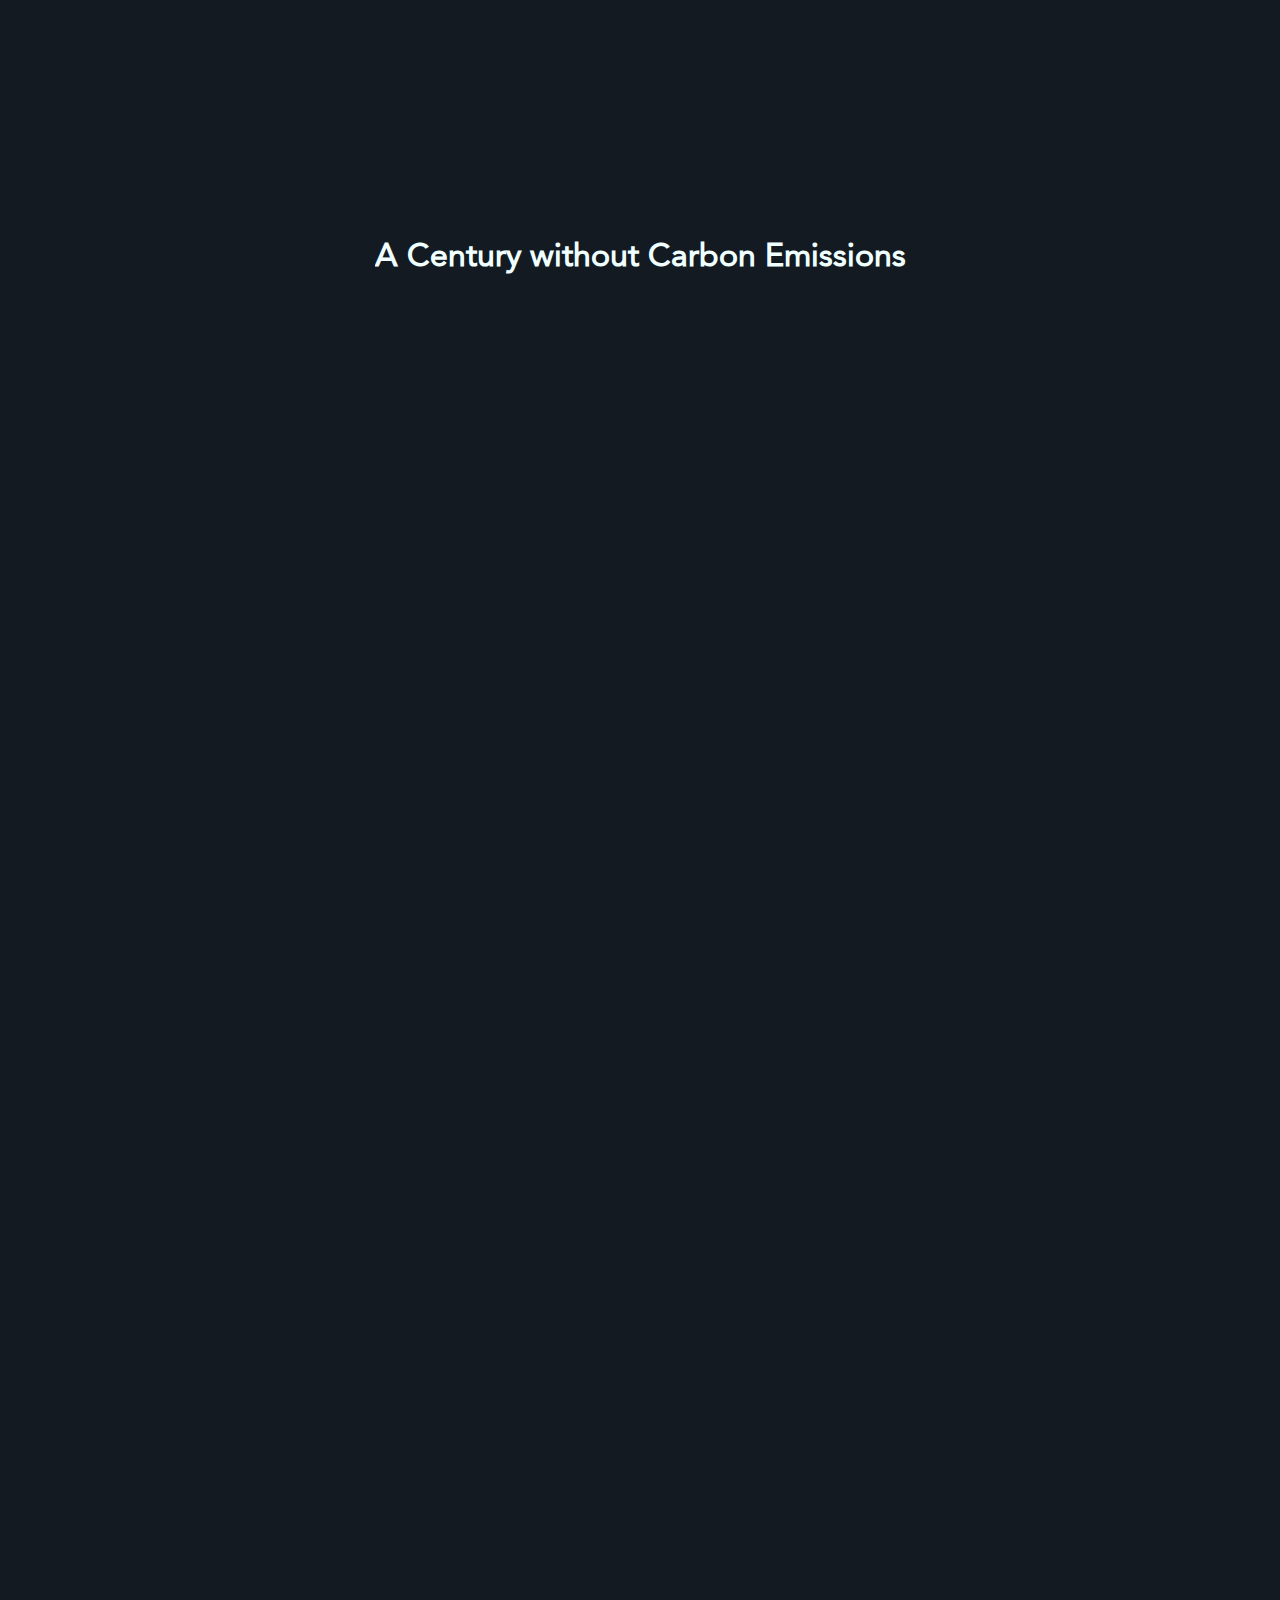
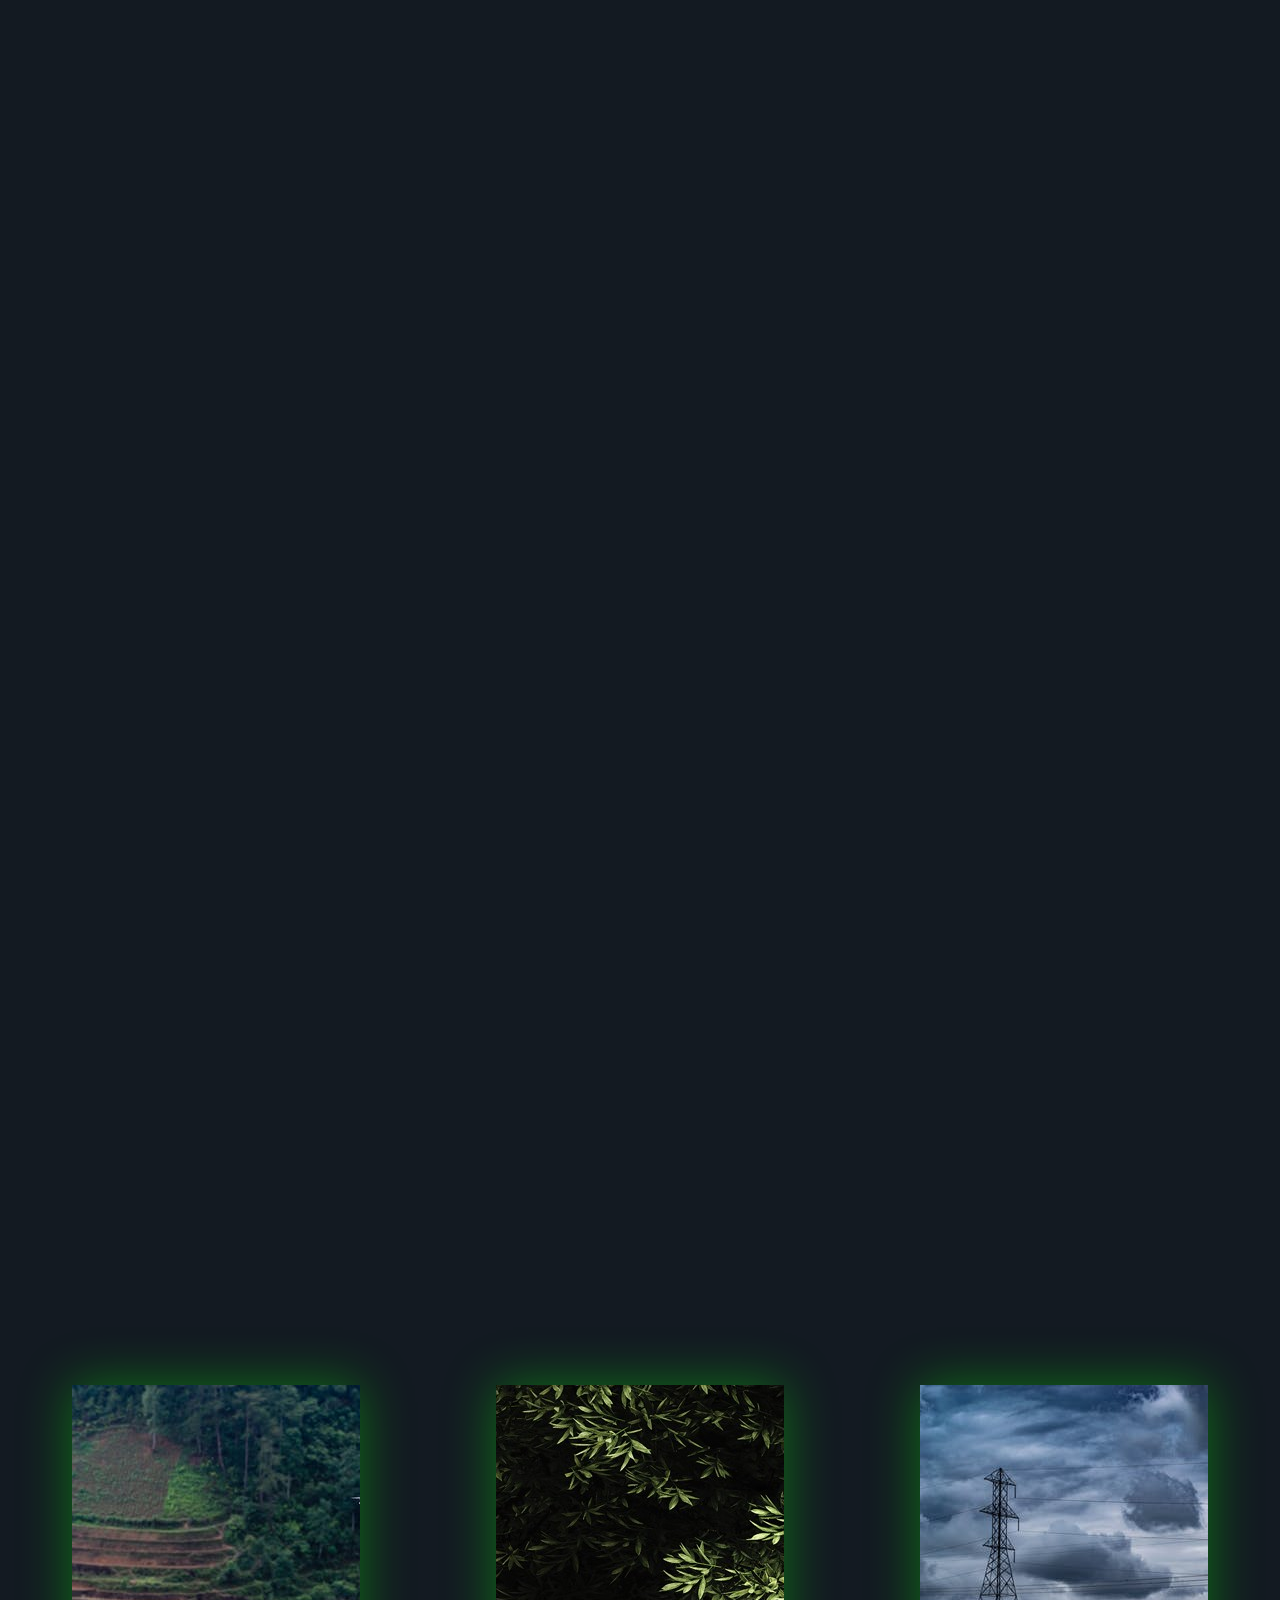
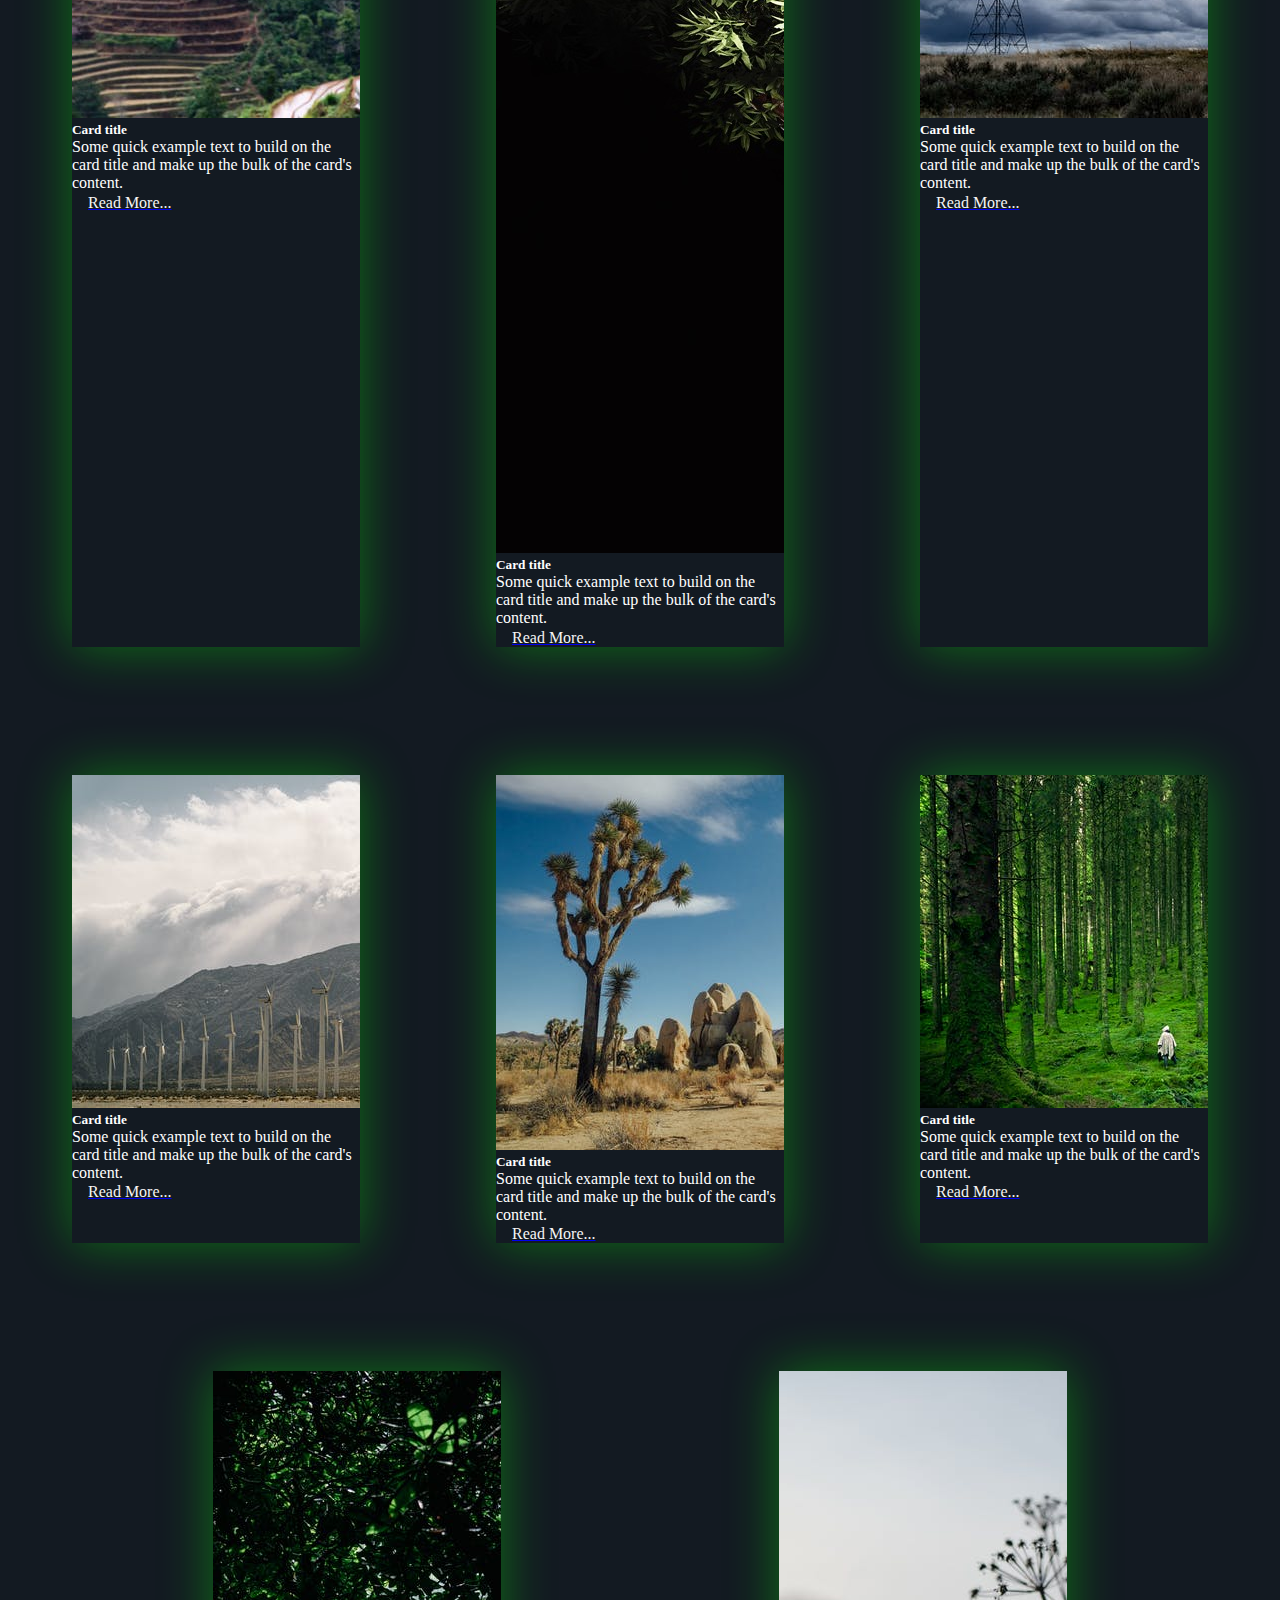
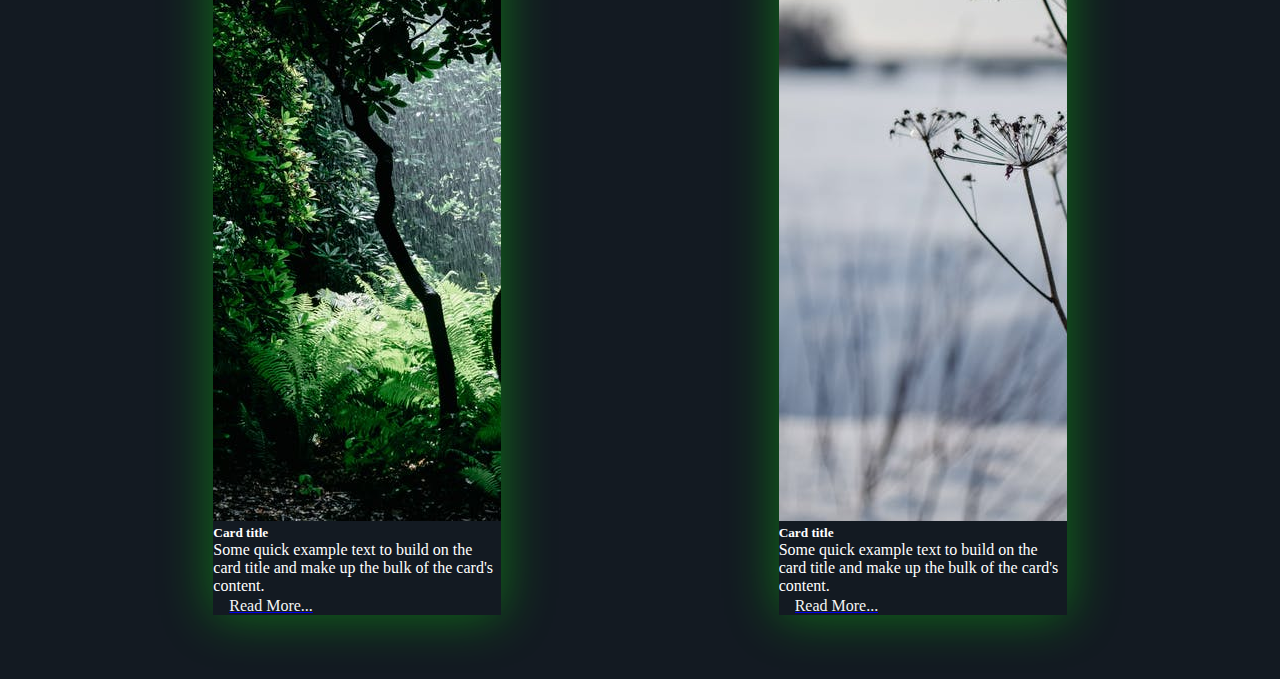
==== index.html @ 2cca7ab2 "page debugging 1" ====
<!DOCTYPE html>
<html lang="en">

    <head>
        <meta charset="UTF-8" />
        <meta http-equiv="X-UA-Compatible" content="IE=edge" />
        <meta name="viewport" content="width=device-width, initial-scale=1.0" />

        <!-- Favicon -->
        <link rel="shortcut icon" href="/assets/favicon.ico" type="image/x-icon">

        <!-- Bootstrap CDN -->
        <link href="https://cdn.jsdelivr.net/npm/bootstrap@5.1.1/dist/css/bootstrap.min.css" rel="stylesheet"
            integrity="sha384-F3w7mX95PdgyTmZZMECAngseQB83DfGTowi0iMjiWaeVhAn4FJkqJByhZMI3AhiU"
            crossorigin="anonymous" />
        <script src="https://cdn.jsdelivr.net/npm/bootstrap@5.1.1/dist/js/bootstrap.bundle.min.js"
            integrity="sha384-/bQdsTh/da6pkI1MST/rWKFNjaCP5gBSY4sEBT38Q/9RBh9AH40zEOg7Hlq2THRZ"
            crossorigin="anonymous"></script>
        <link rel="stylesheet" href="/static/css/index.css" />
        <link rel="stylesheet" href="/static/css/cards.css" />
        <link rel="stylesheet" href="/static/css/buttonAnimations.css" />
        <link rel="stylesheet" href="/static/css/fadeIns.css" />
        <title>Avenir - Webisite</title>
    </head>

    <body>
        <div class="banner">
            <video autoplay muted loop src="/assets/home.mp4"></video>
            <!-- The header content -->
                <h1 class="banner-heading display-2">A Century without Carbon Emissions</h1>
        </div>
        <div id="base-container" class="container-fluid p-0">
            <div class="row justify-content-center align-items-center">
                <div class="col mx-3 my-3">
                    <div class="fade-in-left slide-in fade-img">
                        <audio>
                            <source src="/assets/audio/fade-audio1.mp3">
                        </audio>
                        <img id="fade-img-top-1" class="img-fluid top-img"
                            src="https://thehill.com/sites/default/files/ca_carbonemissions_040320istock.jpg"
                            alt="Carbon Emissions" />
                        <img id="fade-img-bottom-1" class="img-fluid bottom-img" src="/assets/grey-green2.jpg"
                            alt="Carbon Emissions" />
                    </div>
                </div>
                <div class="col mx-3 my-3 fade-in-right slide-in">
                    <p>
                        It's been a 100 years since Humans stopped using carbon based sources of Energy and the Earth
                        has flourished ever since. The modernization due to the previously non-conventional resources of
                        energy has restored the planets to it's fullest, and evolved us to a level 3 civilization
                    </p>
                </div>

                <div class="w-100"></div>

                <div class="col mx-3 my-3 fade-in-left slide-in">
                    <p>
                        Lorem ipsum, dolor sit amet consectetur adipisicing elit. Fuga et saepe suscipit vero hic
                        dolorum iusto, voluptatibus minus quidem quae natus adipisci accusantium debitis dignissimos!
                        Commodi necessitatibus quibusdam obcaecati hic!
                    </p>
                </div>
                <div class="col mx-3 my-3 fade-in-right slide-in">
                    <audio>
                        <source src="/assets/audio/fade-top-audio1.mp3">
                    </audio>
                    <img src="/assets/grey-green2.jpg" alt="" class="img-fluid img-thumbnail" />
                </div>

                <div class="w-100"></div>

                <div class="col mx-3 my-3 fade-in-left slide-in">
                    <img src="/assets/grey-green2.jpg" alt="" class="img-fluid img-thumbnail" />
                </div>
                <div class="col mx-3 my-3 fade-in-right slide-in">
                    <p>
                        Lorem ipsum dolor sit amet consectetur adipisicing elit. Ratione rem accusantium dignissimos
                        excepturi, expedita laboriosam, doloremque, culpa voluptas dolor consectetur deleniti facilis
                        enim voluptates sequi nulla nisi! Dolorum, consequatur quod.
                    </p>
                </div>
            </div>
            <div class="bg-transparent" style="height: 40vh;"></div>
            <div class="fcontainer">
                <div class="card item" style="width: 18rem">
                    <img class="card-img-top" src="/assets/card1.jpeg" alt="Card image cap" />
                    <div class="card-body">
                        <h5 class="card-title">Card title</h5>
                        <p class="card-text">
                            Some quick example text to build on the card title and make up the
                            bulk of the card's content.
                        </p>
                        <a href="#" class="btn button"><span>Read More...</span></a>
                    </div>
                </div>
                <div class="card item" style="width: 18rem">
                    <img class="card-img-top" src="/assets/card2.jpeg" alt="Card image cap" />
                    <div class="card-body">
                        <h5 class="card-title">Card title</h5>
                        <p class="card-text">
                            Some quick example text to build on the card title and make up the
                            bulk of the card's content.
                        </p>
                        <a href="#" class="btn button"><span>Read More...</span></a>
                    </div>
                </div>
                <div class="card item" style="width: 18rem">
                    <img class="card-img-top" src="/assets/card3.jpeg" alt="Card image cap" />
                    <div class="card-body">
                        <h5 class="card-title">Card title</h5>
                        <p class="card-text">
                            Some quick example text to build on the card title and make up the
                            bulk of the card's content.
                        </p>
                        <a href="#" class="btn button"><span>Read More...</span></a>
                    </div>
                </div>
                <div class="card item" style="width: 18rem">
                    <img class="card-img-top" src="/assets/card4.jpeg" alt="Card image cap" />
                    <div class="card-body">
                        <h5 class="card-title">Card title</h5>
                        <p class="card-text">
                            Some quick example text to build on the card title and make up the
                            bulk of the card's content.
                        </p>
                        <a href="#" class="btn button"><span>Read More...</span></a>
                    </div>
                </div>
                <div class="card item" style="width: 18rem">
                    <img class="card-img-top" src="/assets/card5.jpeg" alt="Card image cap" />
                    <div class="card-body">
                        <h5 class="card-title">Card title</h5>
                        <p class="card-text">
                            Some quick example text to build on the card title and make up the
                            bulk of the card's content.
                        </p>
                        <a href="#" class="btn button"><span>Read More...</span></a>
                    </div>
                </div>
                <div class="card item" style="width: 18rem">
                    <img class="card-img-top" src="/assets/card6.jpg" alt="Card image cap" />
                    <div class="card-body">
                        <h5 class="card-title">Card title</h5>
                        <p class="card-text">
                            Some quick example text to build on the card title and make up the
                            bulk of the card's content.
                        </p>
                        <a href="#" class="btn button"><span>Read More...</span></a>
                    </div>
                </div>
            </div>
            <div class="fcontainer">
                <div class="card item" style="width: 18rem">
                    <img class="card-img-top" src="/assets/card7.jpeg" alt="Card image cap" />
                    <div class="card-body">
                        <h5 class="card-title">Card title</h5>
                        <p class="card-text">
                            Some quick example text to build on the card title and make up the
                            bulk of the card's content.
                        </p>
                        <a href="#" class="btn button"><span>Read More...</span></a>
                    </div>
                </div>
                <div class="card item" style="width: 18rem">
                    <img class="card-img-top" src="/assets/card8.jpeg" alt="Card image cap" />
                    <div class="card-body">
                        <h5 class="card-title">Card title</h5>
                        <p class="card-text">
                            Some quick example text to build on the card title and make up the
                            bulk of the card's content.
                        </p>
                        <a href="#" class="btn button"><span>Read More...</span></a>
                    </div>
                </div>
            </div>
        </div>

        <!-- JQuery CDN -->
        <!-- <script
        src="https://code.jquery.com/jquery-3.6.0.js"
        integrity="sha256-H+K7U5CnXl1h5ywQfKtSj8PCmoN9aaq30gDh27Xc0jk="
        crossorigin="anonymous"></script> -->

        <!-- Custom JS Scripts for this page -->
        <script src="/static/js/fadeIns.js"></script>
    </body>

</html>
---- static/css/index.css ----
:root {
	--animation-width: 80%;
	--animation-height: 10%;
	--animation-border-color: white;
}

* {
	margin: 0;
	padding: 0;
	box-sizing: border-box;
	/* background-color:#D8D8D8 ; */
	background-color: #131a22;
	overflow-x: hidden;
}

@font-face {
	font-family: "Avenir";
	src: url(../../assets/fonts/AvenirLTStd-Roman.otf)
			format("opentype"),
		url(../../assets/fonts/AvenirLTStd-Black.otf)
			format("opentype"),
		url(../../assets/fonts/AvenirLTStd-Book.otf)
			format("opentype");
}

.banner {
	position: relative;
	display: flex;
	justify-content: center;
	align-items: center;
	width: 100%;
	height: 100vh;
	top: 0%;
}

.banner video {
	position: absolute;
	width: 100%;
	height: 100%;
	object-fit: cover;
}
.banner-heading {
	margin-top: -30%;
	position: inherit;
	background-color: transparent;
	opacity: 1;
	color: azure;
	font-family: "Avenir";
}
.fcontainer {
	display: flex;
	margin-top: 0;
	justify-content: space-evenly;
	flex-wrap: wrap;
}

.item {
	margin: 5%;
}

.avenir {
	color: white;
	position: absolute;
	top: 30%;
	left: 50%;
	align-self: center;
	margin-left: -100px;
	background-color: transparent;
	font-family: "Avenir", sans-serif;
}

#base-container {
	background: url(https://www.munichre.com/topics-online/en/digitalisation/tech-trend-radar-future-technologies-2019/_jcr_content/teaser/teaser16x9.png);
	background-repeat: no-repeat;
	background-attachment: fixed;
	background-position: center center;
	background-size: cover;
}
---- static/css/cards.css ----
.card {
	overflow: hidden;
}

.card-title,
.card-text {
	overflow: hidden;
	color: white;
}
.card.item {
	
	box-shadow: 0 0 3rem rgba(13, 201, 13, 0.493);
	border: rgb(31, 192, 31);
	transition: all 0.5s cubic-bezier(0.075, 0.82, 0.165, 1);
}

.card.item:hover {
	transform: scale(1.01, 1.01);
	box-shadow: 0 0 5rem rgb(31, 192, 31);
}
---- static/css/buttonAnimations.css ----
.button {
	display: flex;
	justify-self: start;
    padding-left: 1rem;
}
.button span {
    width: 100%;
    justify-content: center;
    align-items: center;
    padding-top: 2%;
    color: whitesmoke;
    background-color: transparent;
    transition: 0.5s ease-in-out;
}

.button::before {
    content: "";
    position: absolute;
    width: 0;
    height: 0;
    background-color: transparent;
    border: 1px solid transparent;
}

.card.item:hover .button::before {
    animation: button-border-animation-before 0.5s linear forwards;
    -webkit-animation: button-border-animation-before 0.5s linear forwards;
}

@keyframes button-border-animation-before {
    0% {
        width: 0%;
        height: 0%;
        border-top-color: var(--animation-border-color);
        border-right-color: transparent;
        border-left-color: transparent;
        border-bottom-color: transparent;
    }

    50% {
        width: var(--animation-width);
        height: 0%;
        border-top-color: var(--animation-border-color);
        border-right-color: var(--animation-border-color);
        border-left-color: transparent;
        border-bottom-color: transparent;
    }
    100% {
        width: var(--animation-width);
        height: var(--animation-height);
        border-top-color: var(--animation-border-color);
        border-right-color: var(--animation-border-color);
        border-left-color: transparent;
        border-bottom-color: transparent;
    }
}
@-moz-keyframes button-border-animation-before {
    0% {
        width: 0%;
        height: 0%;
        border-top-color: var(--animation-border-color);
        border-right-color: transparent;
        border-left-color: transparent;
        border-bottom-color: transparent;
    }

    50% {
        width: var(--animation-width);
        height: 0%;
        border-top-color: var(--animation-border-color);
        border-right-color: var(--animation-border-color);
        border-left-color: transparent;
        border-bottom-color: transparent;
    }
    100% {
        width: var(--animation-width);
        height: var(--animation-height);
        border-top-color: var(--animation-border-color);
        border-right-color: var(--animation-border-color);
        border-left-color: transparent;
        border-bottom-color: transparent;
    }
}
@-webkit-keyframes button-border-animation-before {
    0% {
        width: 0%;
        height: 0%;
        border-top-color: var(--animation-border-color);
        border-right-color: transparent;
        border-left-color: transparent;
        border-bottom-color: transparent;
    }

    50% {
        width: var(--animation-width);
        height: 0%;
        border-top-color: var(--animation-border-color);
        border-right-color: var(--animation-border-color);
        border-left-color: transparent;
        border-bottom-color: transparent;
    }
    100% {
        width: var(--animation-width);
        height: var(--animation-height);
        border-top-color: var(--animation-border-color);
        border-right-color: var(--animation-border-color);
        border-left-color: transparent;
        border-bottom-color: transparent;
    }
}

.button::after {
    content: "";
    position: absolute;
    width: 0;
    height: 0;
    background-color: transparent;
    border: 1px solid transparent;
    margin-bottom: 1rem;
    transition: cubic-bezier(0.075, 0.82, 0.165, 1);
    background: linear-gradient(#febd69,#aa7d41);
    text-align: center;
}

.card.item:hover .button::after {
    animation: button-border-animation-after 0.5s linear forwards;
    -webkit-animation: button-border-animation-after 0.5s linear forwards;
    -moz-animation: button-border-animation-after 0.5s linear forwards;
}

@keyframes button-border-animation-after {
    0% {
        width: 0%;
        height: 0%;
        border-top-color: transparent;
        border-right-color: transparent;
        border-left-color: transparent;
        border-bottom-color: var(--animation-border-color);
    }

    50% {
        width: 0%;
        height: var(--animation-height);
        border-top-color: transparent;
        border-right-color: transparent;
        border-left-color: var(--animation-border-color);
        border-bottom-color: var(--animation-border-color);
    }
    100% {
        width: var(--animation-width);
        height: var(--animation-height);
        border-top-color: transparent;
        border-right-color: transparent;
        border-left-color: var(--animation-border-color);
        border-bottom-color: var(--animation-border-color);
    }
}

@-moz-keyframes button-border-animation-after {
    0% {
        width: 0%;
        height: 0%;
        border-top-color: transparent;
        border-right-color: transparent;
        border-left-color: transparent;
        border-bottom-color: var(--animation-border-color);
    }

    50% {
        width: 0%;
        height: var(--animation-height);
        border-top-color: transparent;
        border-right-color: transparent;
        border-left-color: var(--animation-border-color);
        border-bottom-color: var(--animation-border-color);
    }
    100% {
        width: var(--animation-width);
        height: var(--animation-height);
        border-top-color: transparent;
        border-right-color: transparent;
        border-left-color: var(--animation-border-color);
        border-bottom-color: var(--animation-border-color);
    }
}
@-webkit-keyframes button-border-animation-after {
    0% {
        width: 0%;
        height: 0%;
        border-top-color: transparent;
        border-right-color: transparent;
        border-left-color: transparent;
        border-bottom-color: var(--animation-border-color);
    }

    50% {
        width: 0%;
        height: var(--animation-height);
        border-top-color: transparent;
        border-right-color: transparent;
        border-left-color: var(--animation-border-color);
        border-bottom-color: var(--animation-border-color);
    }
    100% {
        width: var(--animation-width);
        height: var(--animation-height);
        border-top-color: transparent;
        border-right-color: transparent;
        border-left-color: var(--animation-border-color);
        border-bottom-color: var(--animation-border-color);
    }
}

.card.item:hover .button span {
    z-index: 1;
    background-color: transparent;
    color: black;
}
---- static/css/fadeIns.css ----
.fade-in-left {
	transition: translateY(-50%);
}
.fade-in-right {
	transition: translateY(50%);
}

.fade-in-left,
.fade-in-right {
	color: whitesmoke;
	font-family: "Avenir", monospace;
	opacity: 0;
	transition: opacity 250ms ease-in, transform 400ms ease-in;
}
.fade-in-left.appear,
.fade-in-right.appear {
	transform: translateY(0);
	opacity: 1;
}
.fade-img {
	overflow: hidden;
	border: 5px solid whitesmoke;
	border-radius: 1%;
	object-fit: contain;
}
.top-img {
	opacity: 1;
	z-index: 2;
	transition: opacity 3s ease-in-out;
}
.bottom-img {
	z-index: -1;
	position: absolute;
	top: 0;
	left: 0;
	size: inherit;
}
.top-img:hover {
	opacity: 1;
}
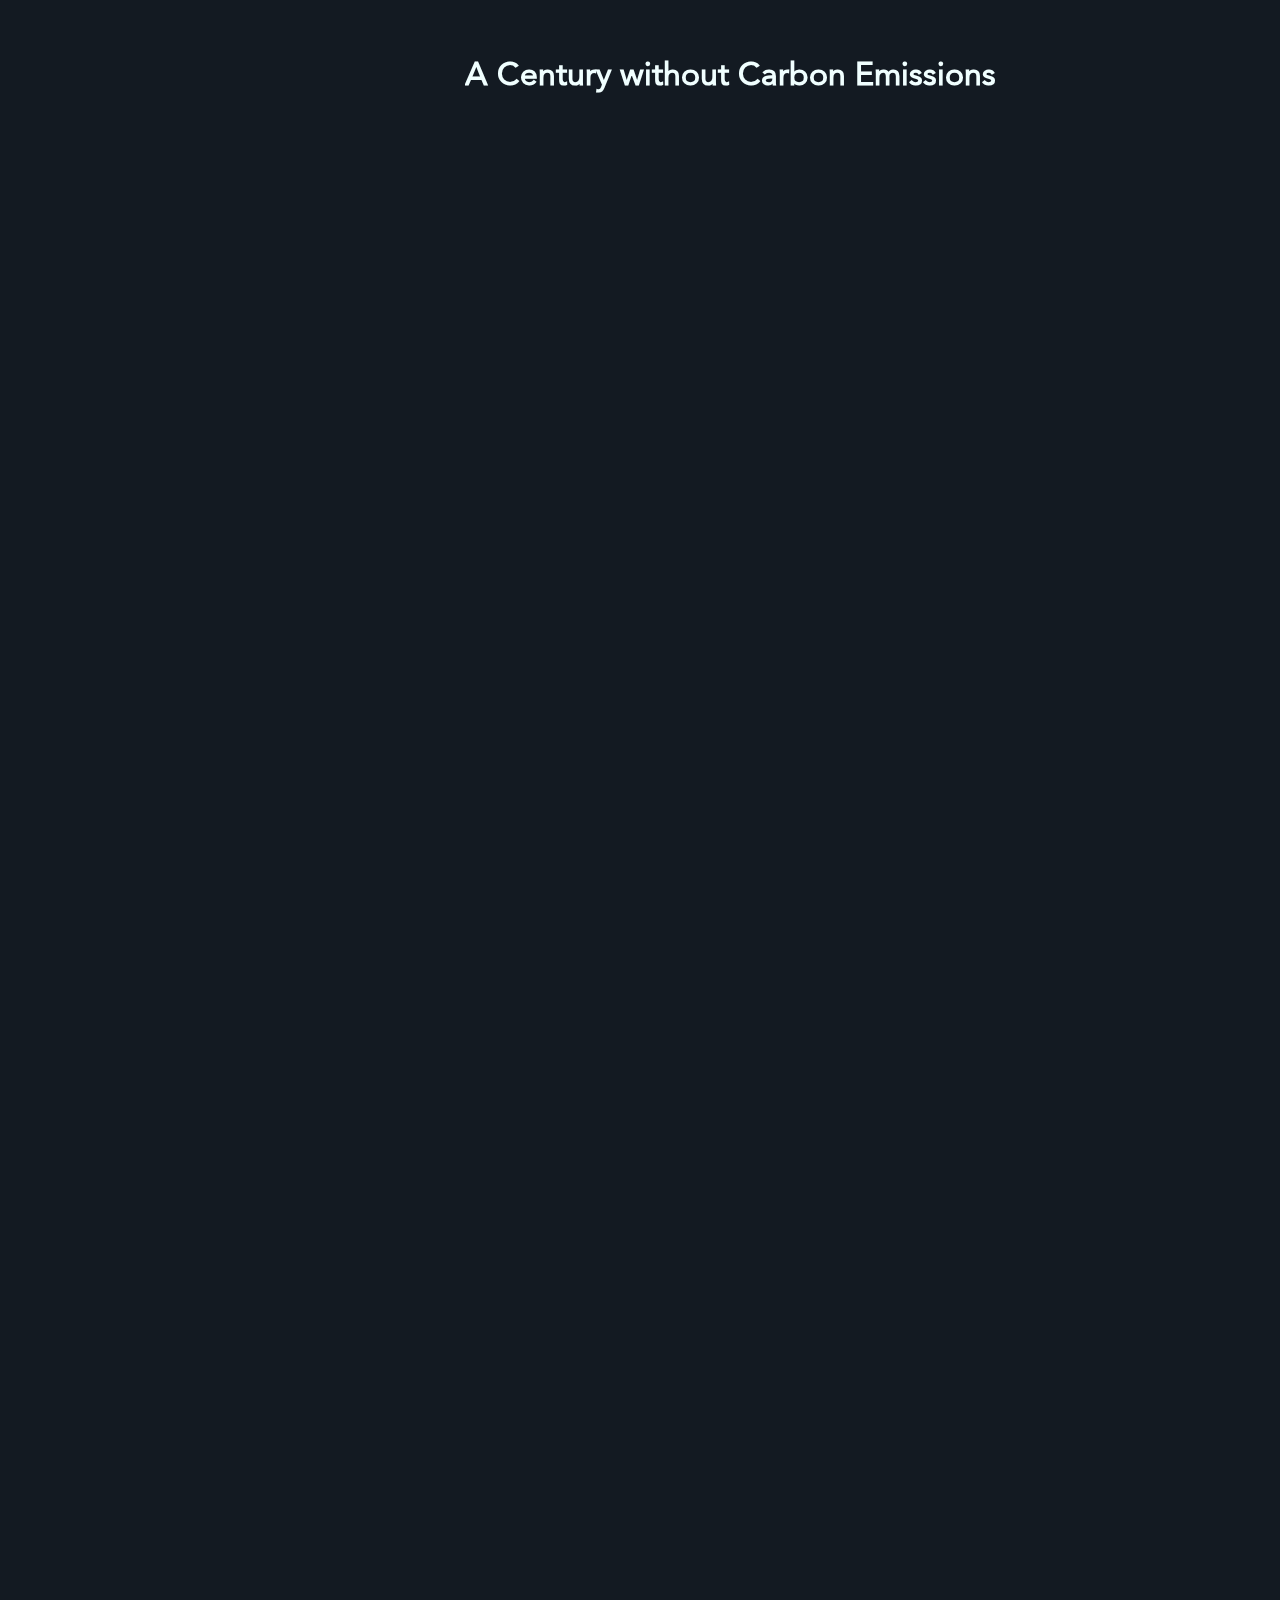
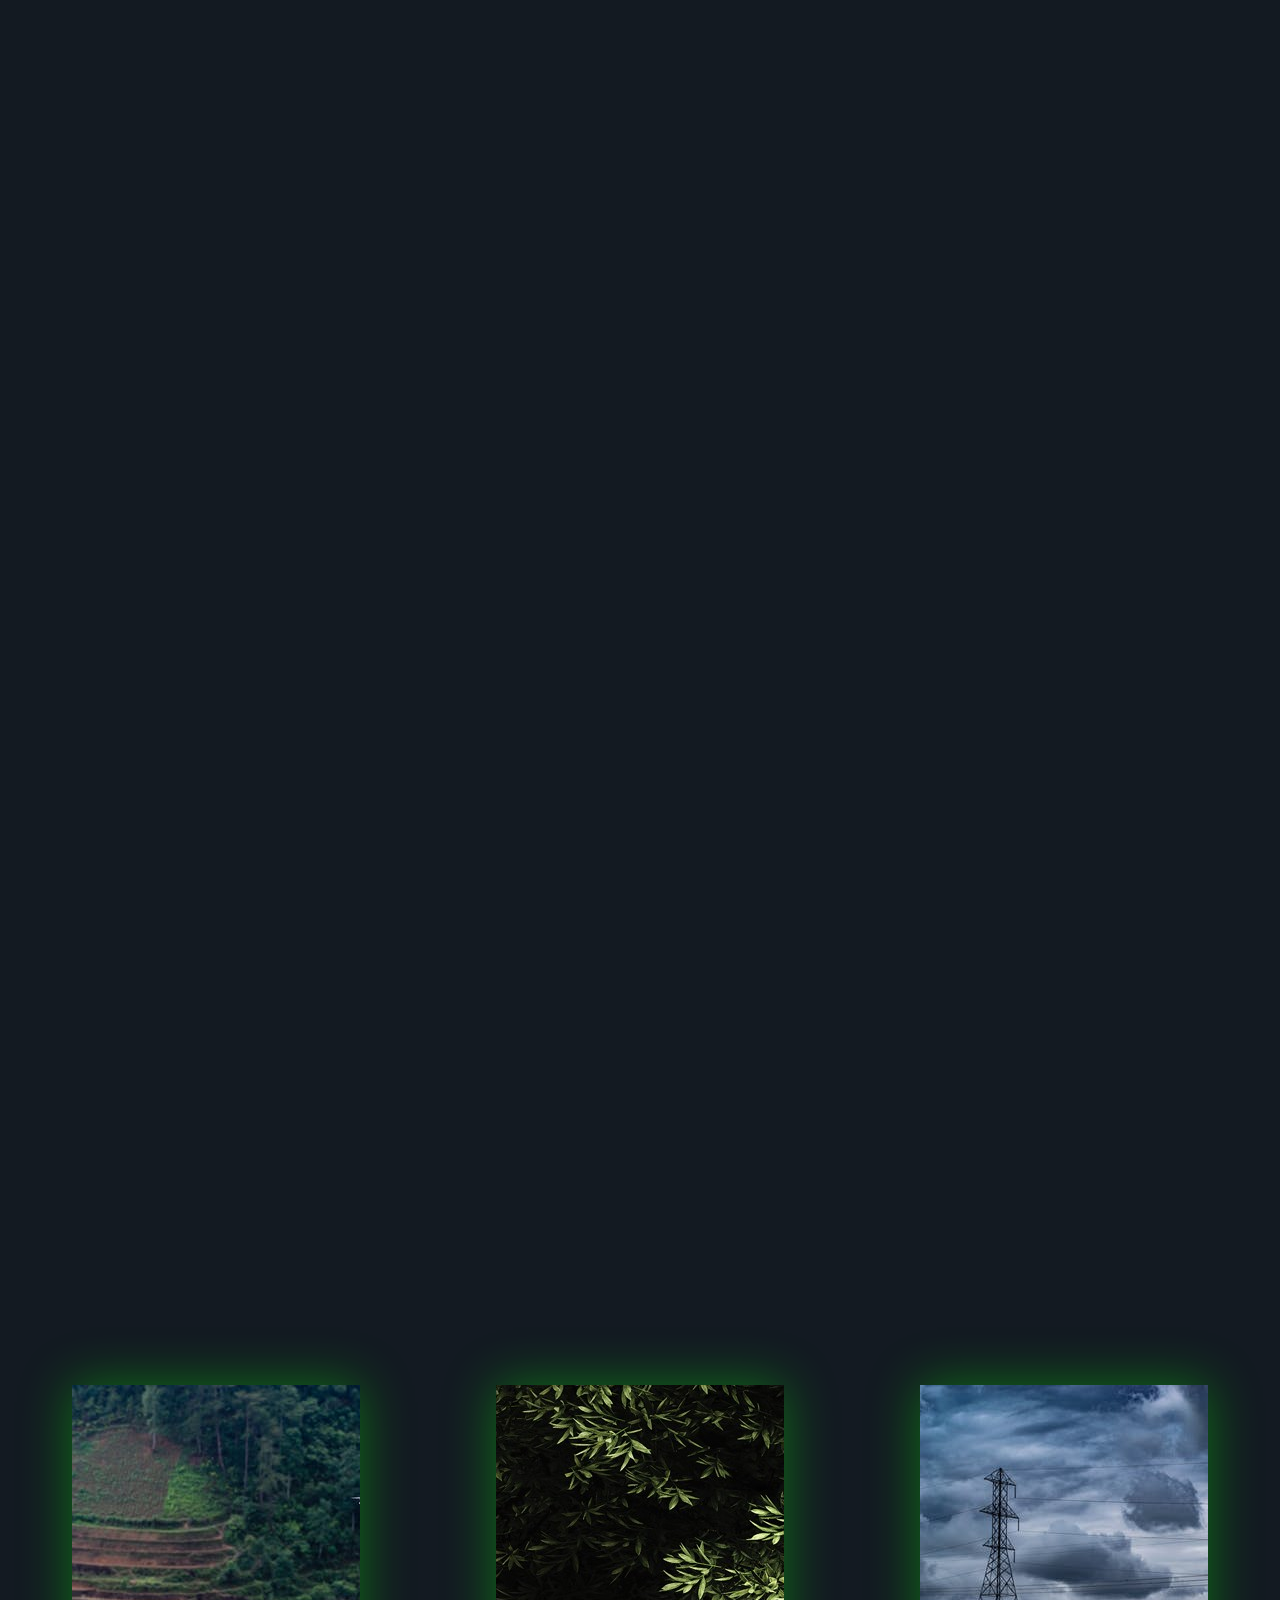
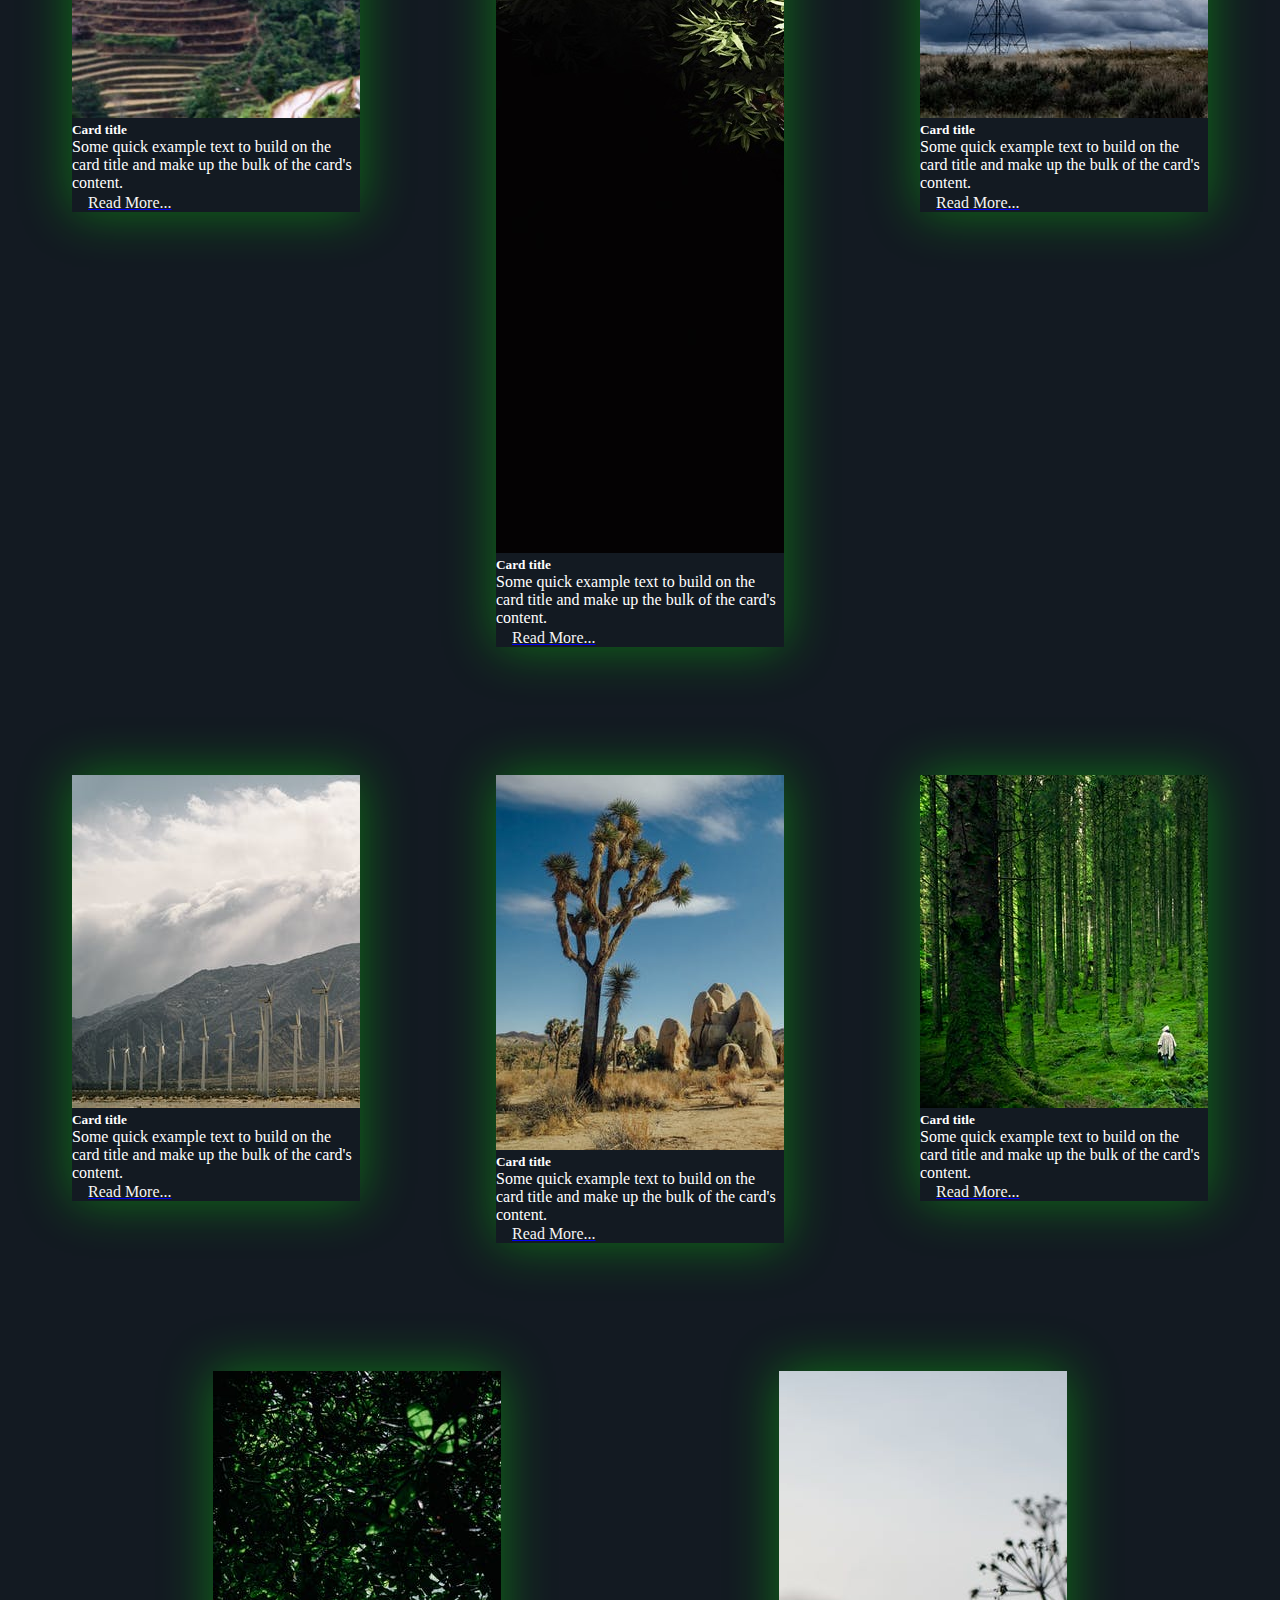
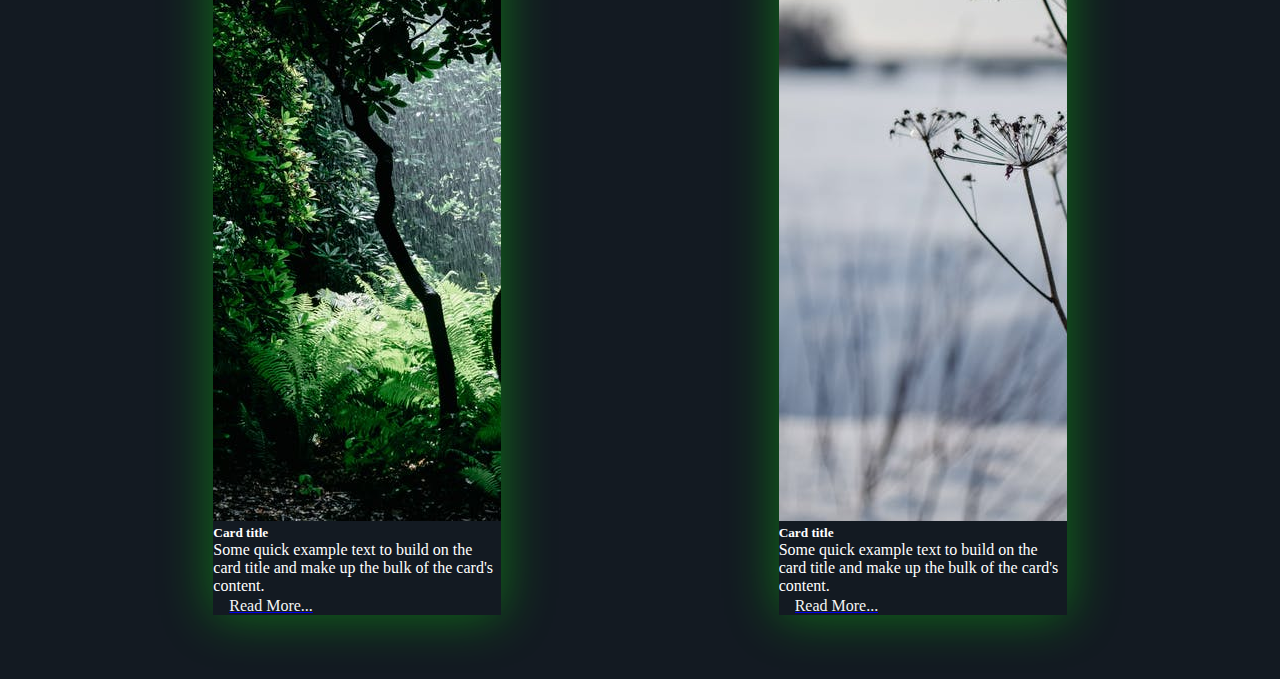
==== commit 644a39f4: "merging" ====
--- a/index.html
+++ b/index.html
@@ -7,7 +7,7 @@
         <meta name="viewport" content="width=device-width, initial-scale=1.0" />
 
         <!-- Favicon -->
-        <link rel="shortcut icon" href="/assets/favicon.ico" type="image/x-icon">
+        <link rel="shortcut icon" href="https://mitrajeet-golsangi.github.io/FuturisticWebpage/assets/favicon.ico" type="image/x-icon">
 
         <!-- Bootstrap CDN -->
         <link href="https://cdn.jsdelivr.net/npm/bootstrap@5.1.1/dist/css/bootstrap.min.css" rel="stylesheet"
@@ -16,30 +16,33 @@
         <script src="https://cdn.jsdelivr.net/npm/bootstrap@5.1.1/dist/js/bootstrap.bundle.min.js"
             integrity="sha384-/bQdsTh/da6pkI1MST/rWKFNjaCP5gBSY4sEBT38Q/9RBh9AH40zEOg7Hlq2THRZ"
             crossorigin="anonymous"></script>
-        <link rel="stylesheet" href="/static/css/index.css" />
-        <link rel="stylesheet" href="/static/css/cards.css" />
-        <link rel="stylesheet" href="/static/css/buttonAnimations.css" />
-        <link rel="stylesheet" href="/static/css/fadeIns.css" />
+        <link rel="stylesheet" href="https://mitrajeet-golsangi.github.io/FuturisticWebpage/static/css/index.css" />
+        <link rel="stylesheet" href="https://mitrajeet-golsangi.github.io/FuturisticWebpage/static/css/cards.css" />
+        <link rel="stylesheet" href="https://mitrajeet-golsangi.github.io/FuturisticWebpage/static/css/buttonAnimations.css" />
+        <link rel="stylesheet" href="https://mitrajeet-golsangi.github.io/FuturisticWebpage/static/css/fadeIns.css" />
         <title>Avenir - Webisite</title>
     </head>
 
     <body>
         <div class="banner">
-            <video autoplay muted loop src="/assets/home.mp4"></video>
+            <video autoplay muted loop src="https://mitrajeet-golsangi.github.io/FuturisticWebpage/assets/home.mp4"></video>
             <!-- The header content -->
+            <div class="d-flex justify-content-center align-items-center position-absolute">
                 <h1 class="banner-heading display-2">A Century without Carbon Emissions</h1>
+                <h5 class="banner-subheading display-5">Celebrating a 100 years without any form of carbon emissions</h5>
+            </div>
         </div>
         <div id="base-container" class="container-fluid p-0">
             <div class="row justify-content-center align-items-center">
                 <div class="col mx-3 my-3">
                     <div class="fade-in-left slide-in fade-img">
                         <audio>
-                            <source src="/assets/audio/fade-audio1.mp3">
+                            <source src="https://mitrajeet-golsangi.github.io/FuturisticWebpage/assets/audio/fade-audio1.mp3">
                         </audio>
                         <img id="fade-img-top-1" class="img-fluid top-img"
                             src="https://thehill.com/sites/default/files/ca_carbonemissions_040320istock.jpg"
                             alt="Carbon Emissions" />
-                        <img id="fade-img-bottom-1" class="img-fluid bottom-img" src="/assets/grey-green2.jpg"
+                        <img id="fade-img-bottom-1" class="img-fluid bottom-img" src="https://mitrajeet-golsangi.github.io/FuturisticWebpage/assets/grey-green2.jpg"
                             alt="Carbon Emissions" />
                     </div>
                 </div>
@@ -62,15 +65,15 @@
                 </div>
                 <div class="col mx-3 my-3 fade-in-right slide-in">
                     <audio>
-                        <source src="/assets/audio/fade-top-audio1.mp3">
+                        <source src="https://mitrajeet-golsangi.github.io/FuturisticWebpage/assets/audio/fade-top-audio1.mp3">
                     </audio>
-                    <img src="/assets/grey-green2.jpg" alt="" class="img-fluid img-thumbnail" />
+                    <img src="https://mitrajeet-golsangi.github.io/FuturisticWebpage/assets/grey-green2.jpg" alt="" class="img-fluid img-thumbnail" />
                 </div>
 
                 <div class="w-100"></div>
 
                 <div class="col mx-3 my-3 fade-in-left slide-in">
-                    <img src="/assets/grey-green2.jpg" alt="" class="img-fluid img-thumbnail" />
+                    <img src="https://mitrajeet-golsangi.github.io/FuturisticWebpage/assets/grey-green2.jpg" alt="" class="img-fluid img-thumbnail" />
                 </div>
                 <div class="col mx-3 my-3 fade-in-right slide-in">
                     <p>
@@ -83,7 +86,7 @@
             <div class="bg-transparent" style="height: 40vh;"></div>
             <div class="fcontainer">
                 <div class="card item" style="width: 18rem">
-                    <img class="card-img-top" src="/assets/card1.jpeg" alt="Card image cap" />
+                    <img class="card-img-top" src="https://mitrajeet-golsangi.github.io/FuturisticWebpage/assets/card1.jpeg" alt="Card image cap" />
                     <div class="card-body">
                         <h5 class="card-title">Card title</h5>
                         <p class="card-text">
@@ -94,7 +97,7 @@
                     </div>
                 </div>
                 <div class="card item" style="width: 18rem">
-                    <img class="card-img-top" src="/assets/card2.jpeg" alt="Card image cap" />
+                    <img class="card-img-top" src="https://mitrajeet-golsangi.github.io/FuturisticWebpage/assets/card2.jpeg" alt="Card image cap" />
                     <div class="card-body">
                         <h5 class="card-title">Card title</h5>
                         <p class="card-text">
@@ -105,7 +108,7 @@
                     </div>
                 </div>
                 <div class="card item" style="width: 18rem">
-                    <img class="card-img-top" src="/assets/card3.jpeg" alt="Card image cap" />
+                    <img class="card-img-top" src="https://mitrajeet-golsangi.github.io/FuturisticWebpage/assets/card3.jpeg" alt="Card image cap" />
                     <div class="card-body">
                         <h5 class="card-title">Card title</h5>
                         <p class="card-text">
@@ -116,7 +119,7 @@
                     </div>
                 </div>
                 <div class="card item" style="width: 18rem">
-                    <img class="card-img-top" src="/assets/card4.jpeg" alt="Card image cap" />
+                    <img class="card-img-top" src="https://mitrajeet-golsangi.github.io/FuturisticWebpage/assets/card4.jpeg" alt="Card image cap" />
                     <div class="card-body">
                         <h5 class="card-title">Card title</h5>
                         <p class="card-text">
@@ -127,7 +130,7 @@
                     </div>
                 </div>
                 <div class="card item" style="width: 18rem">
-                    <img class="card-img-top" src="/assets/card5.jpeg" alt="Card image cap" />
+                    <img class="card-img-top" src="https://mitrajeet-golsangi.github.io/FuturisticWebpage/assets/card5.jpeg" alt="Card image cap" />
                     <div class="card-body">
                         <h5 class="card-title">Card title</h5>
                         <p class="card-text">
@@ -138,7 +141,7 @@
                     </div>
                 </div>
                 <div class="card item" style="width: 18rem">
-                    <img class="card-img-top" src="/assets/card6.jpg" alt="Card image cap" />
+                    <img class="card-img-top" src="https://mitrajeet-golsangi.github.io/FuturisticWebpage/assets/card6.jpg" alt="Card image cap" />
                     <div class="card-body">
                         <h5 class="card-title">Card title</h5>
                         <p class="card-text">
@@ -151,7 +154,7 @@
             </div>
             <div class="fcontainer">
                 <div class="card item" style="width: 18rem">
-                    <img class="card-img-top" src="/assets/card7.jpeg" alt="Card image cap" />
+                    <img class="card-img-top" src="https://mitrajeet-golsangi.github.io/FuturisticWebpage/assets/card7.jpeg" alt="Card image cap" />
                     <div class="card-body">
                         <h5 class="card-title">Card title</h5>
                         <p class="card-text">
@@ -162,7 +165,7 @@
                     </div>
                 </div>
                 <div class="card item" style="width: 18rem">
-                    <img class="card-img-top" src="/assets/card8.jpeg" alt="Card image cap" />
+                    <img class="card-img-top" src="https://mitrajeet-golsangi.github.io/FuturisticWebpage/assets/card8.jpeg" alt="Card image cap" />
                     <div class="card-body">
                         <h5 class="card-title">Card title</h5>
                         <p class="card-text">
@@ -182,7 +185,7 @@
         crossorigin="anonymous"></script> -->
 
         <!-- Custom JS Scripts for this page -->
-        <script src="/static/js/fadeIns.js"></script>
+        <script src="https://mitrajeet-golsangi.github.io/FuturisticWebpage/static/js/fadeIns.js"></script>
     </body>
 
 </html>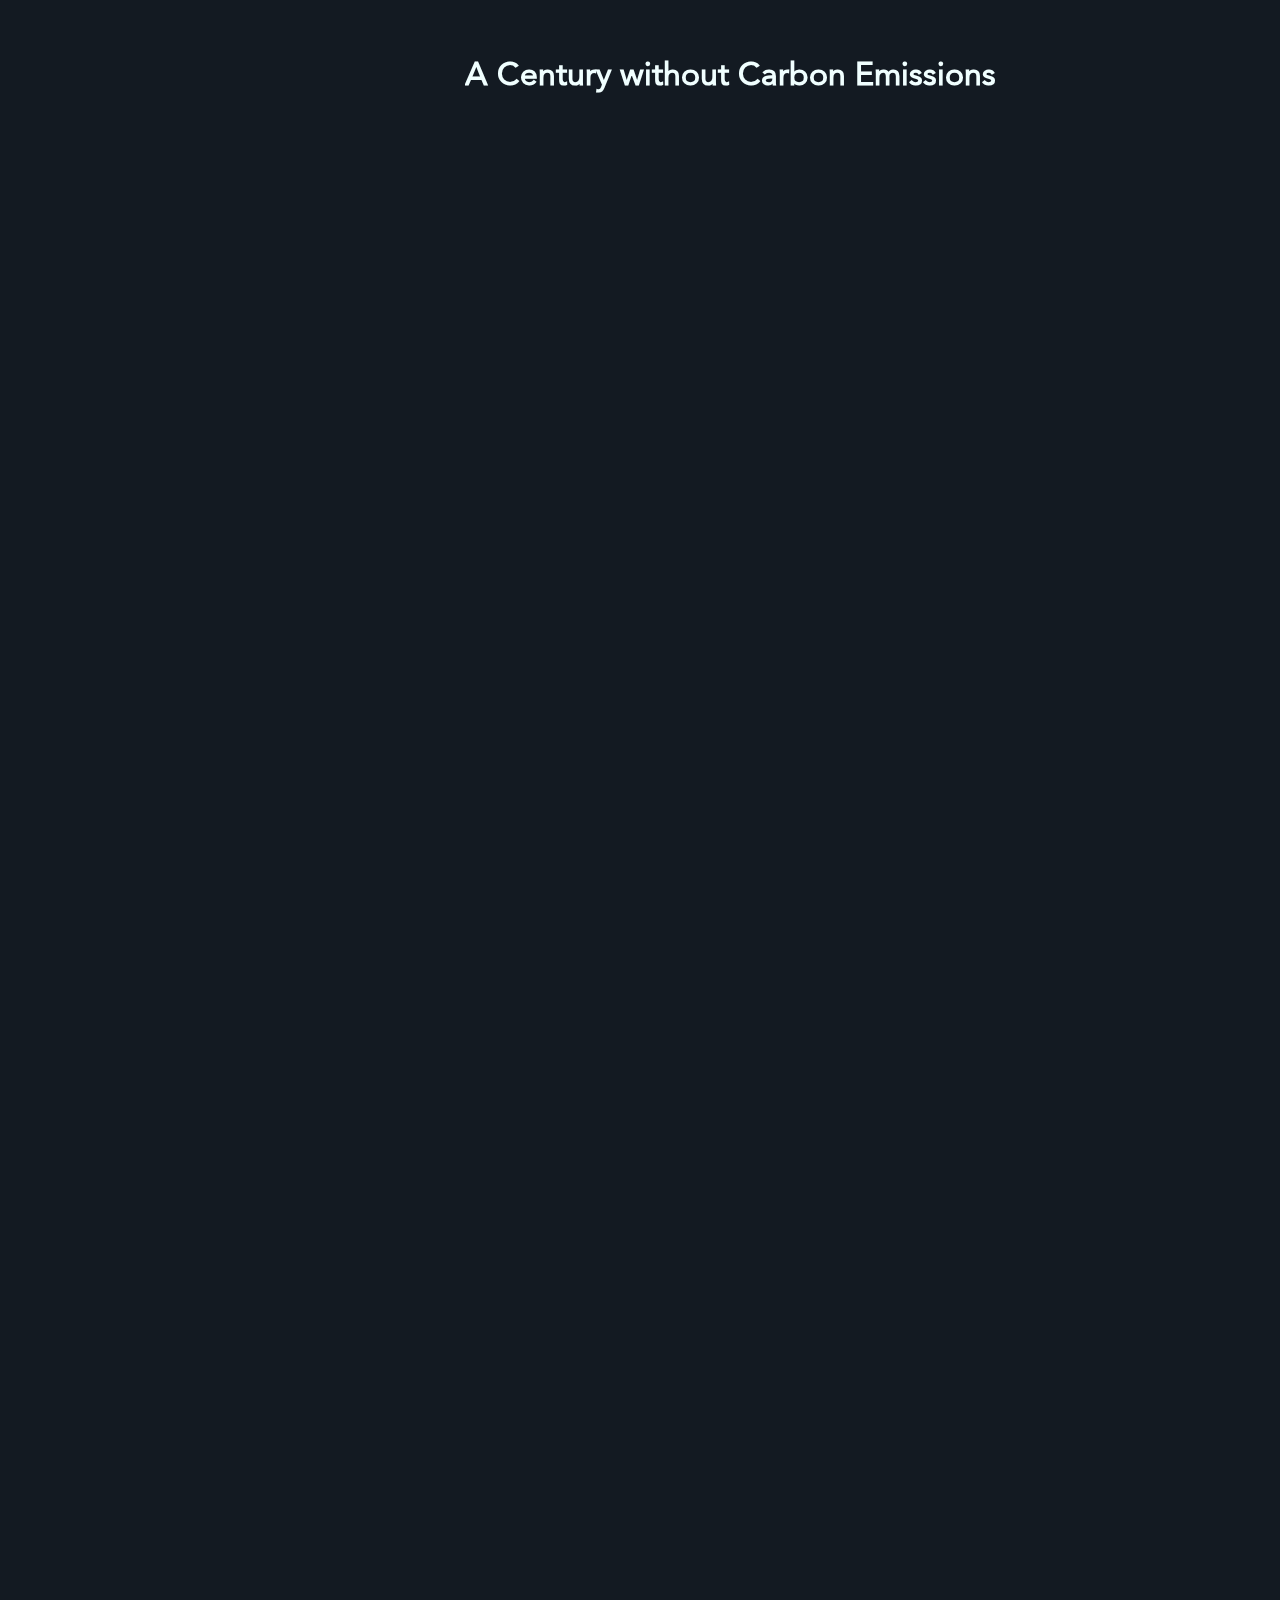
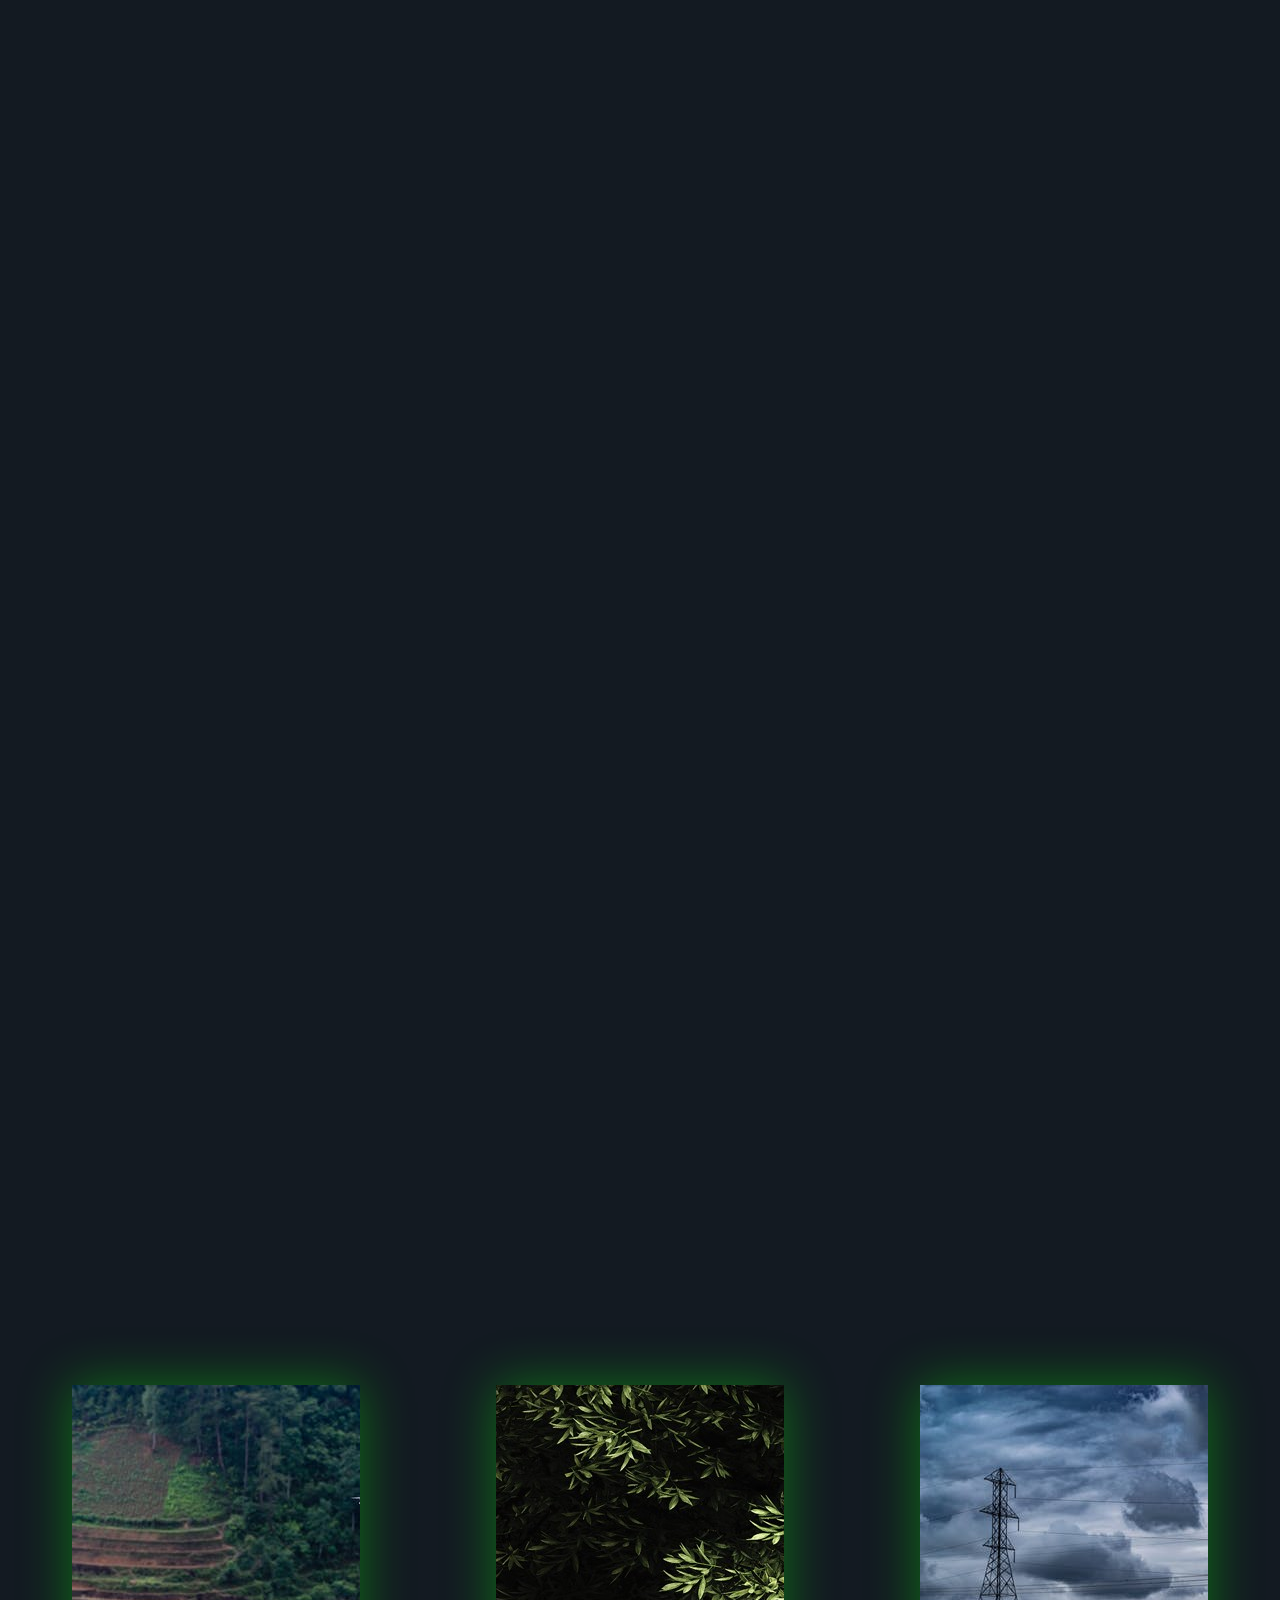
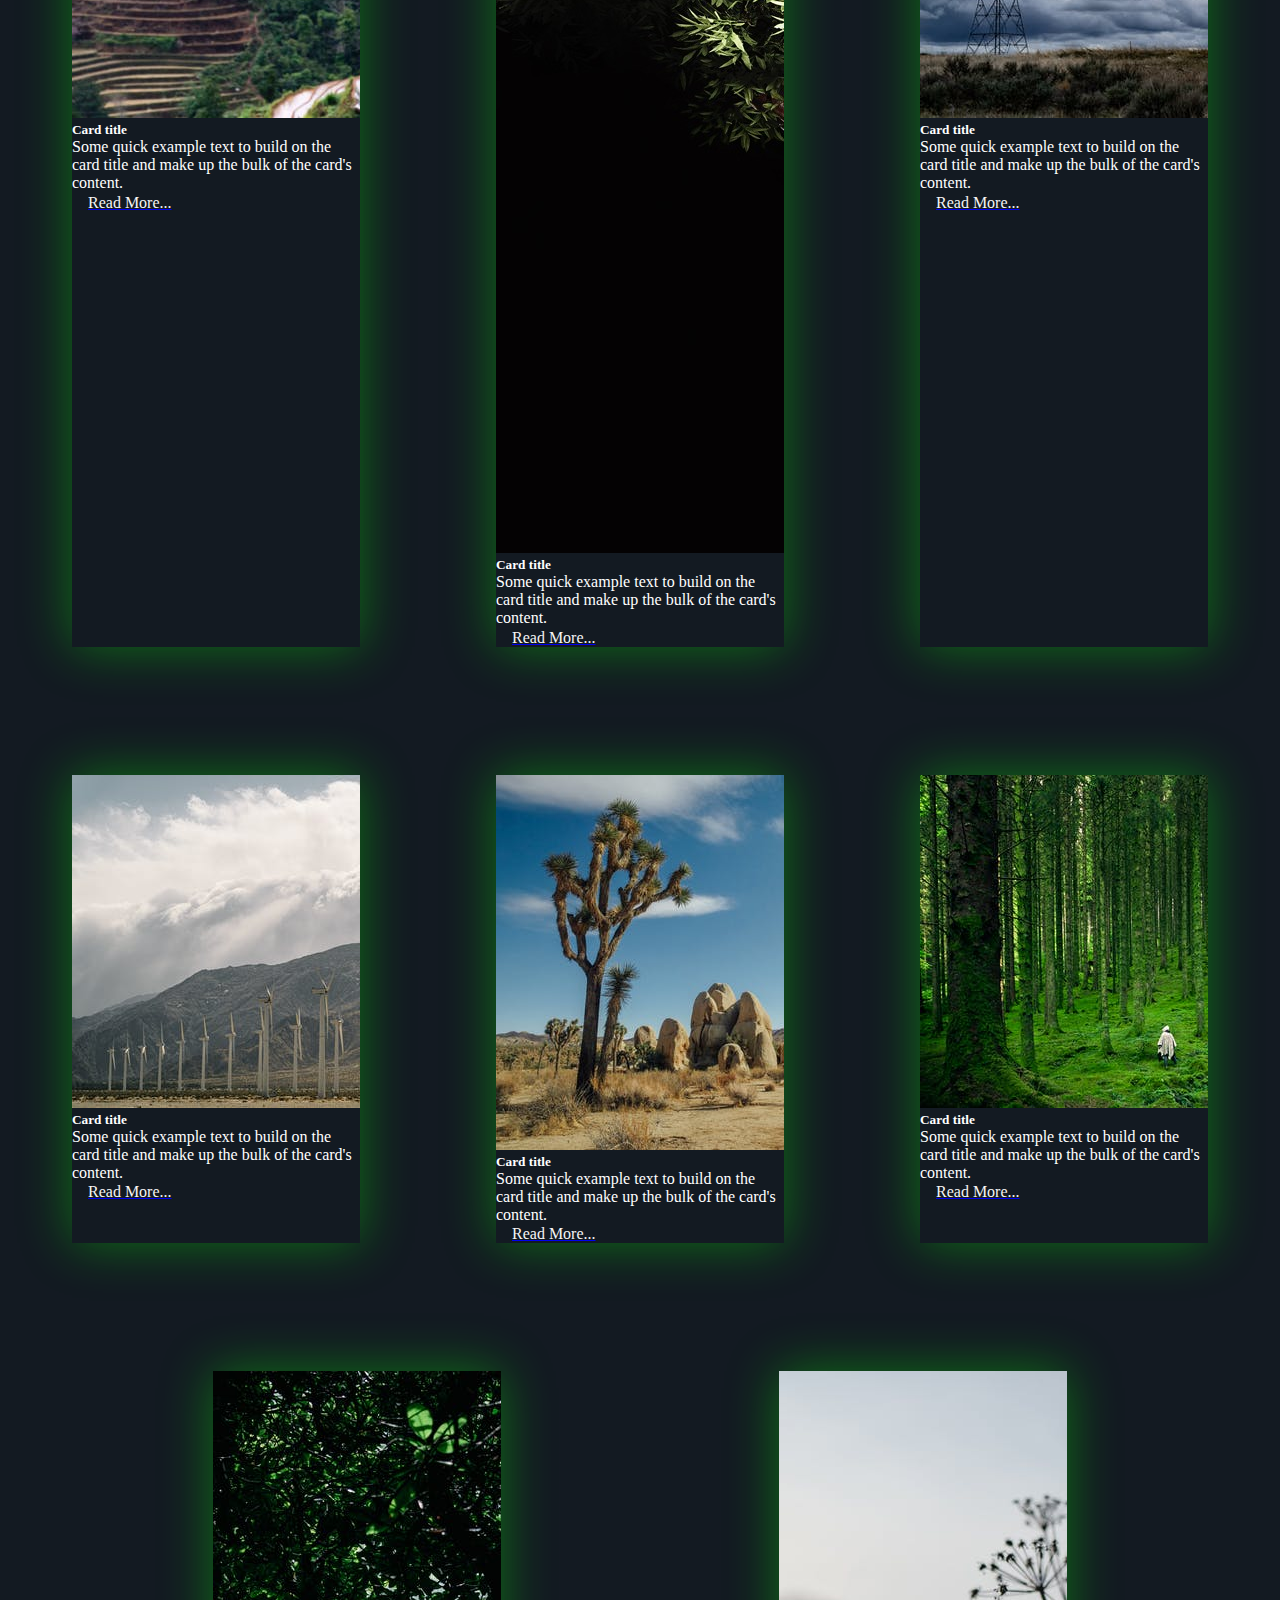
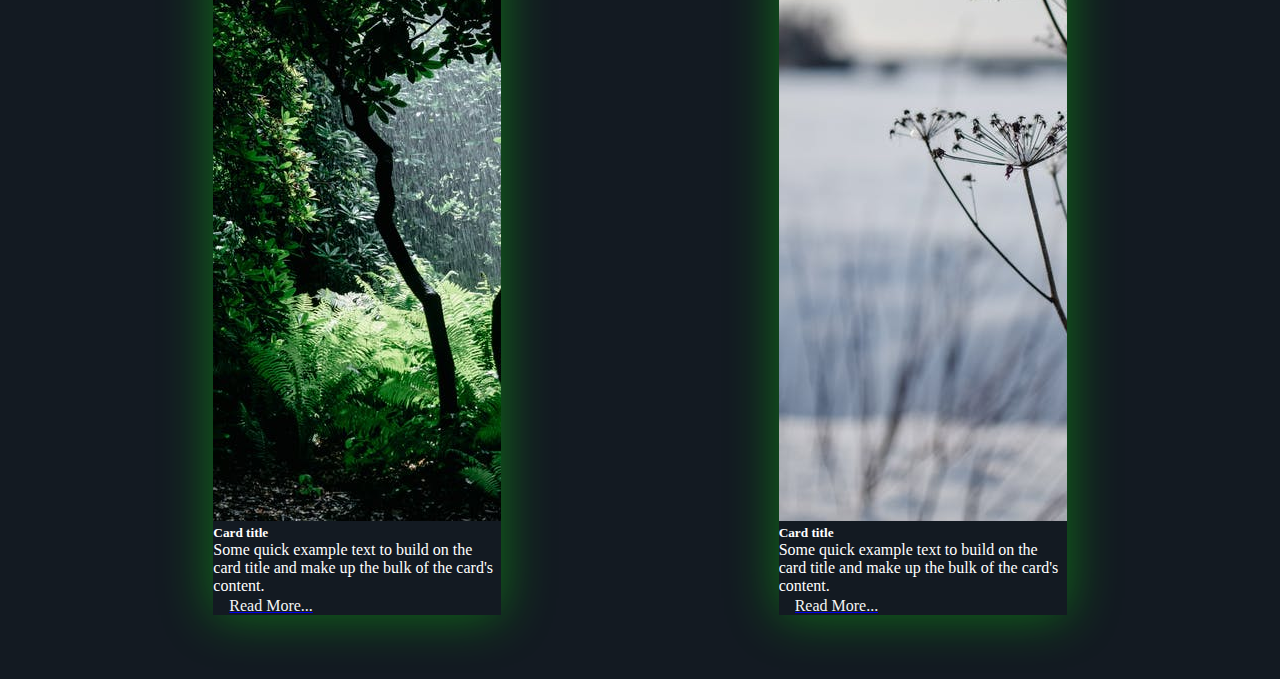
==== commit b13fd270: "merging" ====
--- a/index.html
+++ b/index.html
@@ -93,7 +93,7 @@
                             Some quick example text to build on the card title and make up the
                             bulk of the card's content.
                         </p>
-                        <a href="#" class="btn button"><span>Read More...</span></a>
+                        <a href="/articles/article1.html" class="btn button"><span>Read More...</span></a>
                     </div>
                 </div>
                 <div class="card item" style="width: 18rem">
@@ -104,7 +104,7 @@
                             Some quick example text to build on the card title and make up the
                             bulk of the card's content.
                         </p>
-                        <a href="#" class="btn button"><span>Read More...</span></a>
+                        <a href="/articles/article2.html" class="btn button"><span>Read More...</span></a>
                     </div>
                 </div>
                 <div class="card item" style="width: 18rem">
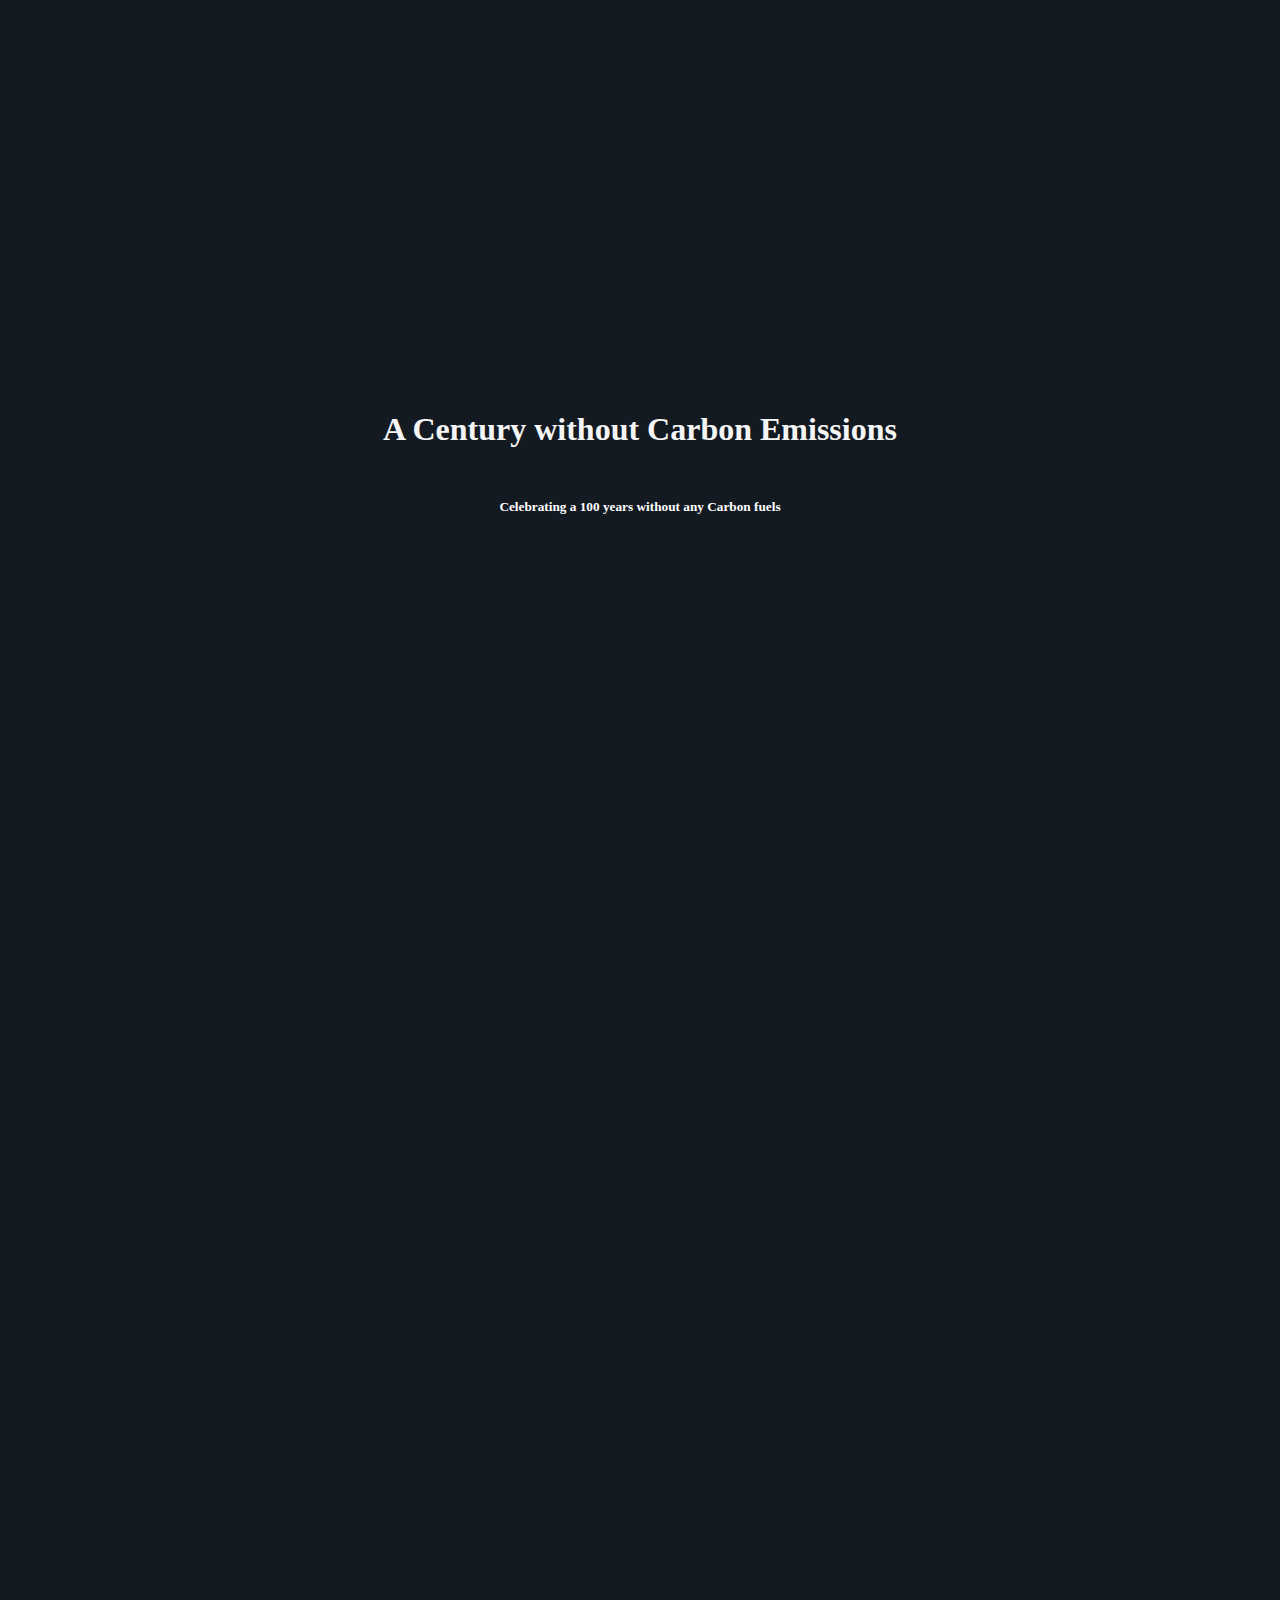
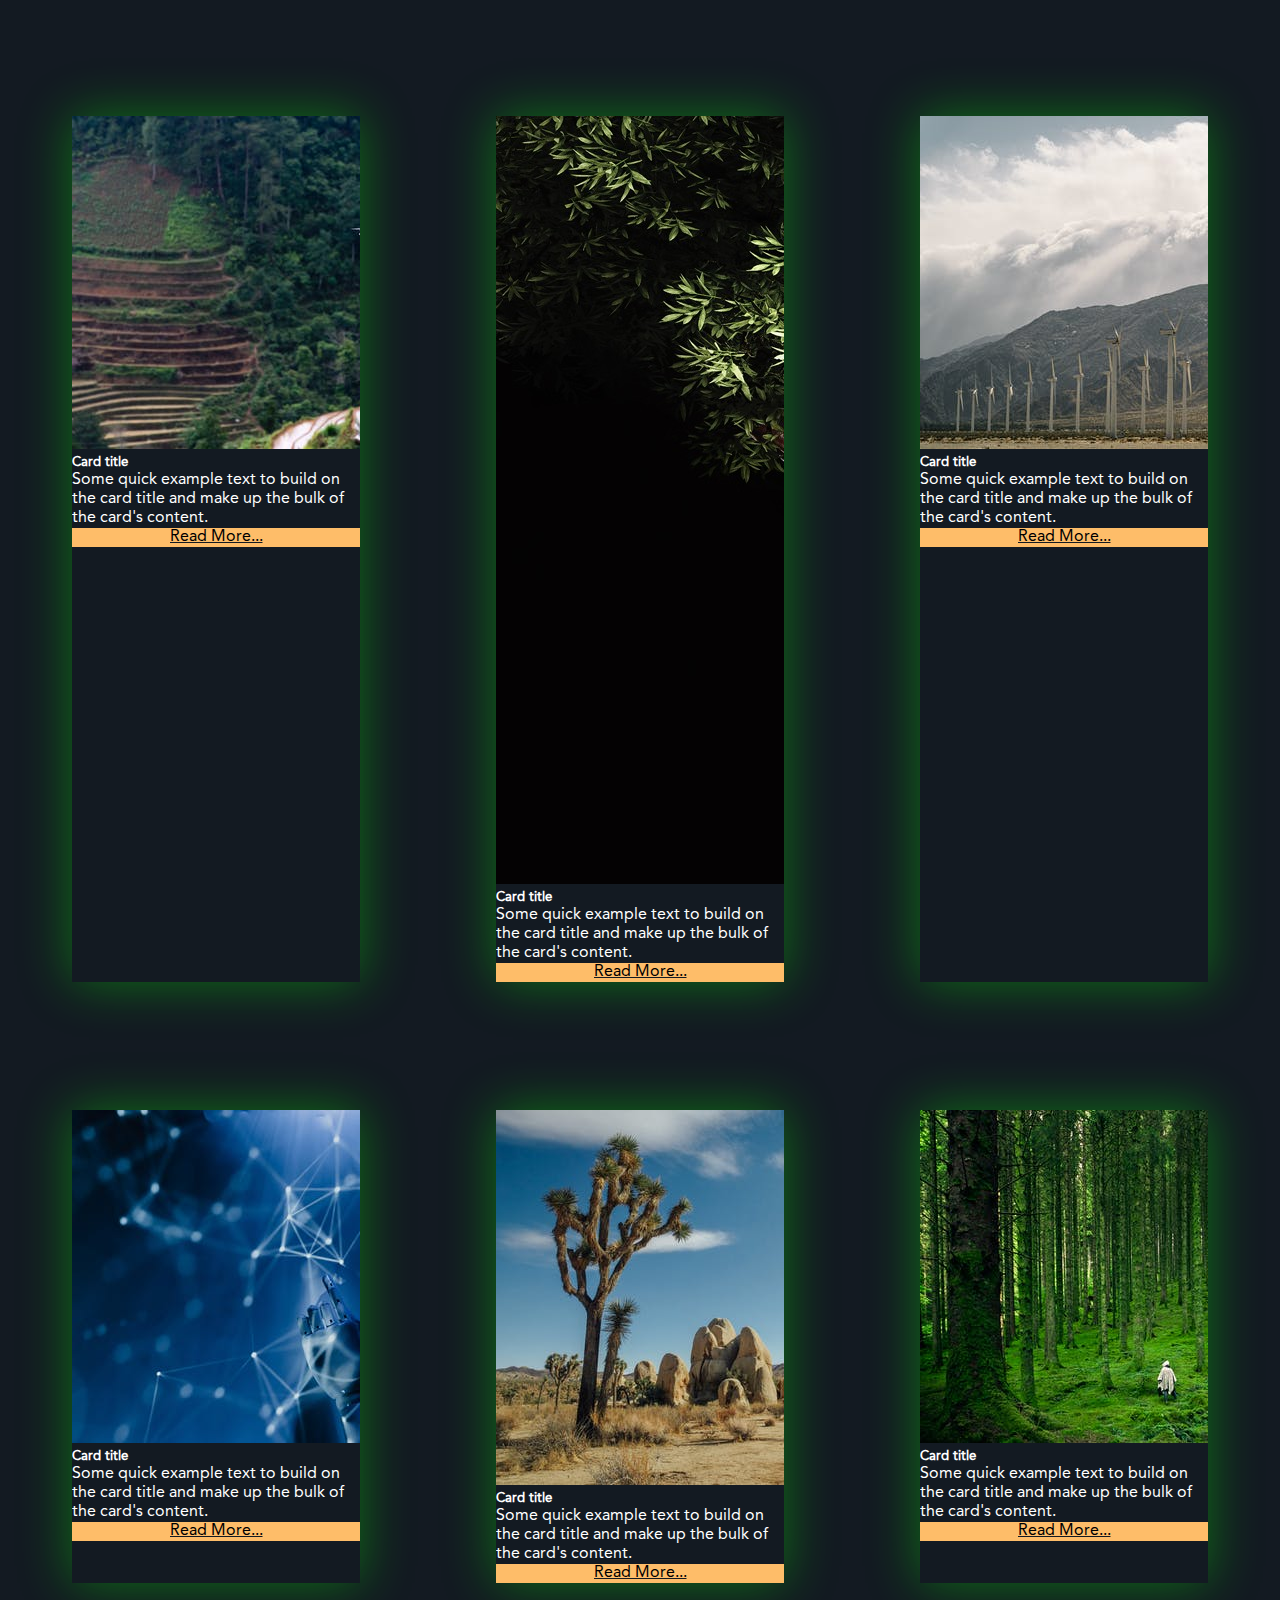
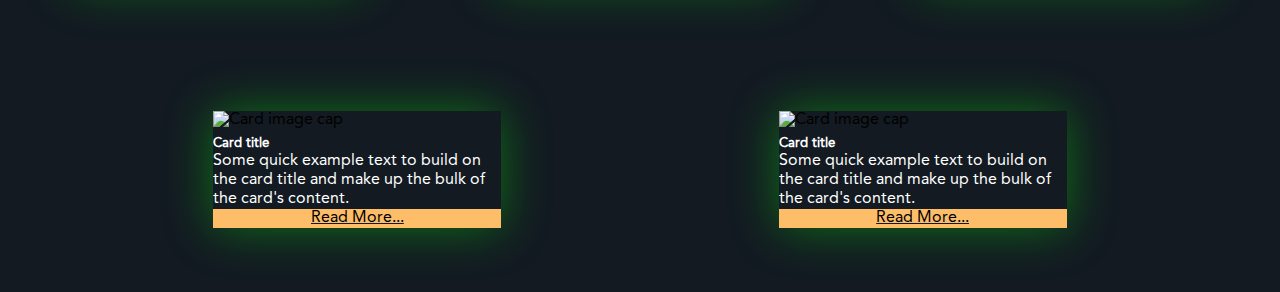
==== commit 68d81a9e: "home page changes" ====
--- a/index.html
+++ b/index.html
@@ -7,7 +7,7 @@
         <meta name="viewport" content="width=device-width, initial-scale=1.0" />
 
         <!-- Favicon -->
-        <link rel="shortcut icon" href="https://mitrajeet-golsangi.github.io/FuturisticWebpage/assets/favicon.ico" type="image/x-icon">
+        <link rel="shortcut icon" href="/assets/favicon.ico" type="image/x-icon">
 
         <!-- Bootstrap CDN -->
         <link href="https://cdn.jsdelivr.net/npm/bootstrap@5.1.1/dist/css/bootstrap.min.css" rel="stylesheet"
@@ -16,37 +16,37 @@
         <script src="https://cdn.jsdelivr.net/npm/bootstrap@5.1.1/dist/js/bootstrap.bundle.min.js"
             integrity="sha384-/bQdsTh/da6pkI1MST/rWKFNjaCP5gBSY4sEBT38Q/9RBh9AH40zEOg7Hlq2THRZ"
             crossorigin="anonymous"></script>
-        <link rel="stylesheet" href="https://mitrajeet-golsangi.github.io/FuturisticWebpage/static/css/index.css" />
-        <link rel="stylesheet" href="https://mitrajeet-golsangi.github.io/FuturisticWebpage/static/css/cards.css" />
-        <link rel="stylesheet" href="https://mitrajeet-golsangi.github.io/FuturisticWebpage/static/css/buttonAnimations.css" />
-        <link rel="stylesheet" href="https://mitrajeet-golsangi.github.io/FuturisticWebpage/static/css/fadeIns.css" />
+        <link rel="stylesheet" href="/static/css/index.css" />
+        <link rel="stylesheet" href="/static/css/cards.css" />
+        <!-- <link rel="stylesheet" href="/static/css/buttonAnimations.css" /> -->
+        <link rel="stylesheet" href="/static/css/fadeIns.css" />
         <title>Avenir - Webisite</title>
     </head>
 
     <body>
         <div class="banner">
-            <video autoplay muted loop src="https://mitrajeet-golsangi.github.io/FuturisticWebpage/assets/home.mp4"></video>
+            <video autoplay muted loop src="/assets/home.mp4"></video>
             <!-- The header content -->
-            <div class="d-flex justify-content-center align-items-center position-absolute">
+            <div class="h-100 bg-transparent banner-content">
                 <h1 class="banner-heading display-2">A Century without Carbon Emissions</h1>
-                <h5 class="banner-subheading display-5">Celebrating a 100 years without any form of carbon emissions</h5>
+                <h5 class="banner-subheading display-6">Celebrating a 100 years without any Carbon fuels</h5>
             </div>
         </div>
         <div id="base-container" class="container-fluid p-0">
-            <div class="row justify-content-center align-items-center">
-                <div class="col mx-3 my-3">
+            <div class="row justify-content-center align-items-center bg-transparent px-4">
+                <div class="col mx-3 my-3 bg-transparent">
                     <div class="fade-in-left slide-in fade-img">
                         <audio>
-                            <source src="https://mitrajeet-golsangi.github.io/FuturisticWebpage/assets/audio/fade-audio1.mp3">
+                            <source src="/assets/audio/fade-audio1.mp3">
                         </audio>
                         <img id="fade-img-top-1" class="img-fluid top-img"
                             src="https://thehill.com/sites/default/files/ca_carbonemissions_040320istock.jpg"
                             alt="Carbon Emissions" />
-                        <img id="fade-img-bottom-1" class="img-fluid bottom-img" src="https://mitrajeet-golsangi.github.io/FuturisticWebpage/assets/grey-green2.jpg"
-                            alt="Carbon Emissions" />
-                    </div>
-                </div>
-                <div class="col mx-3 my-3 fade-in-right slide-in">
+                        <img id="fade-img-bottom-1" class="img-fluid bottom-img-left" src="/assets/grey-green2.jpg"
+                            alt="Carbon Emissions" />
+                    </div>
+                </div>
+                <div class="col mx-3 my-3 fade-in-right slide-in fade-text">
                     <p>
                         It's been a 100 years since Humans stopped using carbon based sources of Energy and the Earth
                         has flourished ever since. The modernization due to the previously non-conventional resources of
@@ -56,37 +56,52 @@
 
                 <div class="w-100"></div>
 
-                <div class="col mx-3 my-3 fade-in-left slide-in">
+                <div class="col mx-3 my-3 fade-in-left slide-in fade-text">
                     <p>
-                        Lorem ipsum, dolor sit amet consectetur adipisicing elit. Fuga et saepe suscipit vero hic
-                        dolorum iusto, voluptatibus minus quidem quae natus adipisci accusantium debitis dignissimos!
-                        Commodi necessitatibus quibusdam obcaecati hic!
+                        People predicted the world to leave Earth and venture out into the space in hope for finding a new Home. 
+                        But nobody knew the future. Due to the immense efforts of the scientists and geologists we were able to renew and
+                        replenish the Earth and learned to co-exists with it. 
                     </p>
                 </div>
-                <div class="col mx-3 my-3 fade-in-right slide-in">
-                    <audio>
-                        <source src="https://mitrajeet-golsangi.github.io/FuturisticWebpage/assets/audio/fade-top-audio1.mp3">
-                    </audio>
-                    <img src="https://mitrajeet-golsangi.github.io/FuturisticWebpage/assets/grey-green2.jpg" alt="" class="img-fluid img-thumbnail" />
+                <div class="col mx-3 my-3 bg-transparent">
+                    <div class="fade-in-right slide-in fade-img">
+                        <audio>
+                            <source src="/assets/audio/fade-audio2.mp3">
+                        </audio>
+                        <img class="img-fluid top-img"
+                            src="https://cdna.artstation.com/p/assets/images/images/033/244/086/large/jordy-helenklaken-cyberpunk-stx.jpg"
+                            alt="Carbon Emissions" />
+                        <img class="img-fluid bottom-img-right" src="https://www.tws.edu/wp-content/uploads/2016/01/welding-windmills-1212x674.jpg"
+                            alt="Carbon Emissions" />
+                    </div>
                 </div>
 
                 <div class="w-100"></div>
 
-                <div class="col mx-3 my-3 fade-in-left slide-in">
-                    <img src="https://mitrajeet-golsangi.github.io/FuturisticWebpage/assets/grey-green2.jpg" alt="" class="img-fluid img-thumbnail" />
-                </div>
-                <div class="col mx-3 my-3 fade-in-right slide-in">
+                <div class="col mx-3 my-3 bg-transparent">
+                    <div class="fade-in-left slide-in fade-img">
+                        <audio>
+                            <source src="/assets/audio/fade-audio2.mp3">
+                        </audio>
+                        <img class="img-fluid top-img"
+                            src="https://miro.medium.com/max/1400/1*GS0bWmOUsX1RGh_bu1sJ9w.jpeg"
+                            alt="Carbon Emissions" />
+                        <img class="img-fluid bottom-img-right" src="https://cdna.artstation.com/p/assets/images/images/007/123/564/large/thomas-ressuge-dea.jpg"
+                            alt="Carbon Emissions"/>
+                    </div>
+                </div>
+                <div class="col mx-3 my-3 fade-in-right slide-in fade-text">
                     <p>
-                        Lorem ipsum dolor sit amet consectetur adipisicing elit. Ratione rem accusantium dignissimos
-                        excepturi, expedita laboriosam, doloremque, culpa voluptas dolor consectetur deleniti facilis
-                        enim voluptates sequi nulla nisi! Dolorum, consequatur quod.
+                        Looking back today it all seems so wrong and hence we created this website for today's youth to understand the 
+                        horrors we bestrew upon the world to such an extent as to completely demolish it. Today we celebrate the human existence 
+                        to its fullest and hold this as a memorial for the young to never repeat the mistakes our ancestors made ever again.
                     </p>
                 </div>
             </div>
             <div class="bg-transparent" style="height: 40vh;"></div>
             <div class="fcontainer">
                 <div class="card item" style="width: 18rem">
-                    <img class="card-img-top" src="https://mitrajeet-golsangi.github.io/FuturisticWebpage/assets/card1.jpeg" alt="Card image cap" />
+                    <img class="card-img-top" src="/assets/card1.jpeg" alt="Card image cap" />
                     <div class="card-body">
                         <h5 class="card-title">Card title</h5>
                         <p class="card-text">
@@ -97,7 +112,7 @@
                     </div>
                 </div>
                 <div class="card item" style="width: 18rem">
-                    <img class="card-img-top" src="https://mitrajeet-golsangi.github.io/FuturisticWebpage/assets/card2.jpeg" alt="Card image cap" />
+                    <img class="card-img-top" src="/assets/card2.jpeg" alt="Card image cap" />
                     <div class="card-body">
                         <h5 class="card-title">Card title</h5>
                         <p class="card-text">
@@ -108,40 +123,40 @@
                     </div>
                 </div>
                 <div class="card item" style="width: 18rem">
-                    <img class="card-img-top" src="https://mitrajeet-golsangi.github.io/FuturisticWebpage/assets/card3.jpeg" alt="Card image cap" />
-                    <div class="card-body">
-                        <h5 class="card-title">Card title</h5>
-                        <p class="card-text">
-                            Some quick example text to build on the card title and make up the
-                            bulk of the card's content.
-                        </p>
-                        <a href="#" class="btn button"><span>Read More...</span></a>
-                    </div>
-                </div>
-                <div class="card item" style="width: 18rem">
-                    <img class="card-img-top" src="https://mitrajeet-golsangi.github.io/FuturisticWebpage/assets/card4.jpeg" alt="Card image cap" />
-                    <div class="card-body">
-                        <h5 class="card-title">Card title</h5>
-                        <p class="card-text">
-                            Some quick example text to build on the card title and make up the
-                            bulk of the card's content.
-                        </p>
-                        <a href="#" class="btn button"><span>Read More...</span></a>
-                    </div>
-                </div>
-                <div class="card item" style="width: 18rem">
-                    <img class="card-img-top" src="https://mitrajeet-golsangi.github.io/FuturisticWebpage/assets/card5.jpeg" alt="Card image cap" />
-                    <div class="card-body">
-                        <h5 class="card-title">Card title</h5>
-                        <p class="card-text">
-                            Some quick example text to build on the card title and make up the
-                            bulk of the card's content.
-                        </p>
-                        <a href="#" class="btn button"><span>Read More...</span></a>
-                    </div>
-                </div>
-                <div class="card item" style="width: 18rem">
-                    <img class="card-img-top" src="https://mitrajeet-golsangi.github.io/FuturisticWebpage/assets/card6.jpg" alt="Card image cap" />
+                    <img class="card-img-top" src="/assets/card3.jpeg" alt="Card image cap" />
+                    <div class="card-body">
+                        <h5 class="card-title">Card title</h5>
+                        <p class="card-text">
+                            Some quick example text to build on the card title and make up the
+                            bulk of the card's content.
+                        </p>
+                        <a href="#" class="btn button"><span>Read More...</span></a>
+                    </div>
+                </div>
+                <div class="card item" style="width: 18rem">
+                    <img class="card-img-top" src="/assets/card4.jpeg" alt="Card image cap" />
+                    <div class="card-body">
+                        <h5 class="card-title">Card title</h5>
+                        <p class="card-text">
+                            Some quick example text to build on the card title and make up the
+                            bulk of the card's content.
+                        </p>
+                        <a href="#" class="btn button"><span>Read More...</span></a>
+                    </div>
+                </div>
+                <div class="card item" style="width: 18rem">
+                    <img class="card-img-top" src="/assets/card5.jpeg" alt="Card image cap" />
+                    <div class="card-body">
+                        <h5 class="card-title">Card title</h5>
+                        <p class="card-text">
+                            Some quick example text to build on the card title and make up the
+                            bulk of the card's content.
+                        </p>
+                        <a href="#" class="btn button"><span>Read More...</span></a>
+                    </div>
+                </div>
+                <div class="card item" style="width: 18rem">
+                    <img class="card-img-top" src="/assets/card6.jpg" alt="Card image cap" />
                     <div class="card-body">
                         <h5 class="card-title">Card title</h5>
                         <p class="card-text">
@@ -154,18 +169,18 @@
             </div>
             <div class="fcontainer">
                 <div class="card item" style="width: 18rem">
-                    <img class="card-img-top" src="https://mitrajeet-golsangi.github.io/FuturisticWebpage/assets/card7.jpeg" alt="Card image cap" />
-                    <div class="card-body">
-                        <h5 class="card-title">Card title</h5>
-                        <p class="card-text">
-                            Some quick example text to build on the card title and make up the
-                            bulk of the card's content.
-                        </p>
-                        <a href="#" class="btn button"><span>Read More...</span></a>
-                    </div>
-                </div>
-                <div class="card item" style="width: 18rem">
-                    <img class="card-img-top" src="https://mitrajeet-golsangi.github.io/FuturisticWebpage/assets/card8.jpeg" alt="Card image cap" />
+                    <img class="card-img-top" src="/assets/card7.jpeg" alt="Card image cap" />
+                    <div class="card-body">
+                        <h5 class="card-title">Card title</h5>
+                        <p class="card-text">
+                            Some quick example text to build on the card title and make up the
+                            bulk of the card's content.
+                        </p>
+                        <a href="#" class="btn button"><span>Read More...</span></a>
+                    </div>
+                </div>
+                <div class="card item" style="width: 18rem">
+                    <img class="card-img-top" src="/assets/card8.jpeg" alt="Card image cap" />
                     <div class="card-body">
                         <h5 class="card-title">Card title</h5>
                         <p class="card-text">
@@ -185,7 +200,7 @@
         crossorigin="anonymous"></script> -->
 
         <!-- Custom JS Scripts for this page -->
-        <script src="https://mitrajeet-golsangi.github.io/FuturisticWebpage/static/js/fadeIns.js"></script>
+        <script src="/static/js/fadeIns.js"></script>
     </body>
 
 </html>--- a/static/css/index.css
+++ b/static/css/index.css
@@ -0,0 +1,115 @@
+:root {
+	--animation-width: 80%;
+	--animation-height: 10%;
+	--animation-border-color: white;	
+}
+
+* {
+	margin: 0;
+	padding: 0;
+	box-sizing: border-box;
+	/* background-color:#D8D8D8 ; */
+	background-color: #131a22;
+	overflow-x: hidden;
+}
+
+@font-face {
+	font-family: "Avenir";
+	src: url(../../assets/fonts/AvenirLTStd-Roman.otf)
+			format("opentype"),
+		url(../../assets/fonts/AvenirLTStd-Black.otf)
+			format("opentype"),
+		url(../../assets/fonts/AvenirLTStd-Book.otf)
+			format("opentype");
+}
+
+.banner {
+	position: relative;
+	display: flex;
+	justify-content: center;
+	align-items: center;
+	width: 100%;
+	height: 100vh;
+	top: 0%;
+}
+
+.banner video {
+	position: absolute;
+	width: 100%;
+	height: 100%;
+	object-fit: cover;
+}
+
+.banner-content {
+	width: 100%;
+	position: absolute;
+	margin-top: -20%;
+}
+.banner-heading {
+	position: relative;
+	display: flex;
+	justify-content: center;
+	align-items: center;
+	margin-top: 20%;
+	color: whitesmoke;
+	background-color: transparent;
+	overflow: hidden;
+	padding: 3%;
+}
+
+.banner-subheading {
+	position: relative;
+	display: flex;
+	justify-content: center;
+	align-items: center;
+	background: transparent;
+	color: white;
+	overflow: hidden;
+	padding: 1%;
+}
+.fcontainer {
+	display: flex;
+	margin-top: 0;
+	justify-content: space-evenly;
+	flex-wrap: wrap;
+}
+
+.item {
+	margin: 5%;
+background-color: #131a22;
+
+}
+
+.avenir {
+	color: white;
+	position: absolute;
+	top: 30%;
+	left: 50%;
+	align-self: center;
+	margin-left: -100px;
+	background-color: transparent;
+	font-family: "Avenir", sans-serif;
+}
+
+#base-container {
+	background: url(https://www.munichre.com/topics-online/en/digitalisation/tech-trend-radar-future-technologies-2019/_jcr_content/teaser/teaser16x9.png);
+	background-repeat: no-repeat;
+	background-attachment: fixed;
+	background-position: center center;
+	background-size: cover;
+	background-color: transparent;
+	font-family: avenir;
+}
+
+.button{
+    display: flex;
+    background-color: #FEBD69;
+    justify-content: center;
+    width: 100%;
+    color:#131A22;
+    font-weight: 500;
+}
+.button span {
+	background-color: transparent;
+	color: black;
+}--- a/static/css/cards.css
+++ b/static/css/cards.css
@@ -0,0 +1,20 @@
+.card {
+	overflow: hidden;
+}
+
+.card-title,
+.card-text {
+	overflow: hidden;
+	color: white;
+}
+.card.item {
+	
+	box-shadow: 0 0 3rem rgba(13, 201, 13, 0.493);
+	border: rgb(31, 192, 31);
+	transition: all 0.5s cubic-bezier(0.075, 0.82, 0.165, 1);
+}
+
+.card.item:hover {
+	transform: scale(1.07, 1.07);
+	box-shadow: 0 0 5rem rgb(31, 192, 31);
+}
--- a/static/css/fadeIns.css
+++ b/static/css/fadeIns.css
@@ -0,0 +1,56 @@
+.fade-in-left {
+	transition: translateY(-50%);
+}
+.fade-in-right {
+	transition: translateY(50%);
+}
+
+.fade-in-left,
+.fade-in-right {
+	color: whitesmoke;
+	font-family: "Avenir", monospace;
+	opacity: 0;
+	transition: opacity 250ms ease-in, transform 400ms ease-in;
+}
+.fade-in-left.appear,
+.fade-in-right.appear {
+	transform: translateY(0);
+	opacity: 1;
+}
+.fade-img {
+	overflow: hidden;
+	border: 5px solid whitesmoke;
+	border-radius: 1%;
+	object-fit: cover;
+}
+.top-img {
+	opacity: 1;
+	z-index: 2;
+	transition: opacity 3s ease-in-out;
+}
+.bottom-img-left {
+	z-index: -1;
+	position: absolute;
+	top: 0;
+	left: 0;
+	size: inherit;
+}
+.bottom-img-right {
+	z-index: -1;
+	position: absolute;
+	top: 0;
+	right: 0;
+	size: inherit;
+}
+.top-img:hover {
+	opacity: 1;
+}
+
+.fade-text {
+	padding: 2%;
+	border-radius: 5%;
+	background-color: rgba(0, 0, 0, 0.5);
+}
+.fade-text p{
+	background-color: transparent;
+}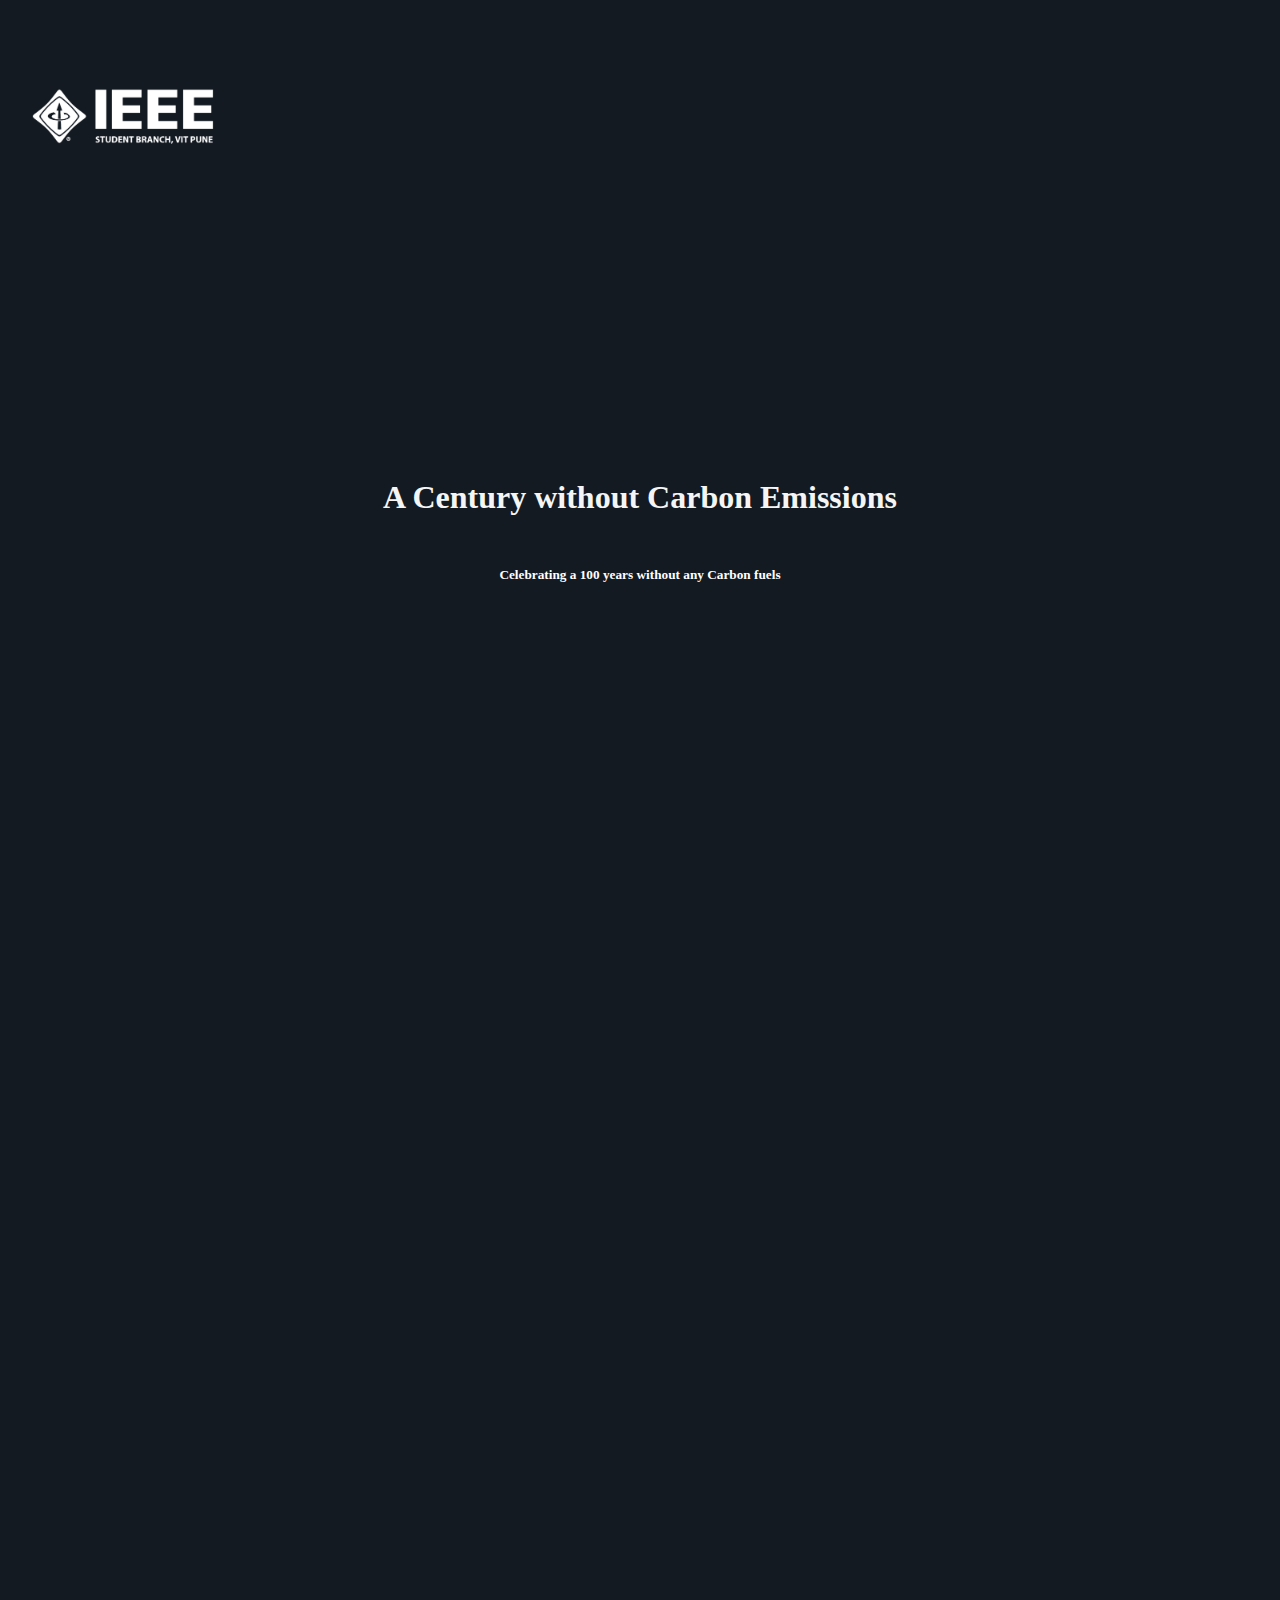
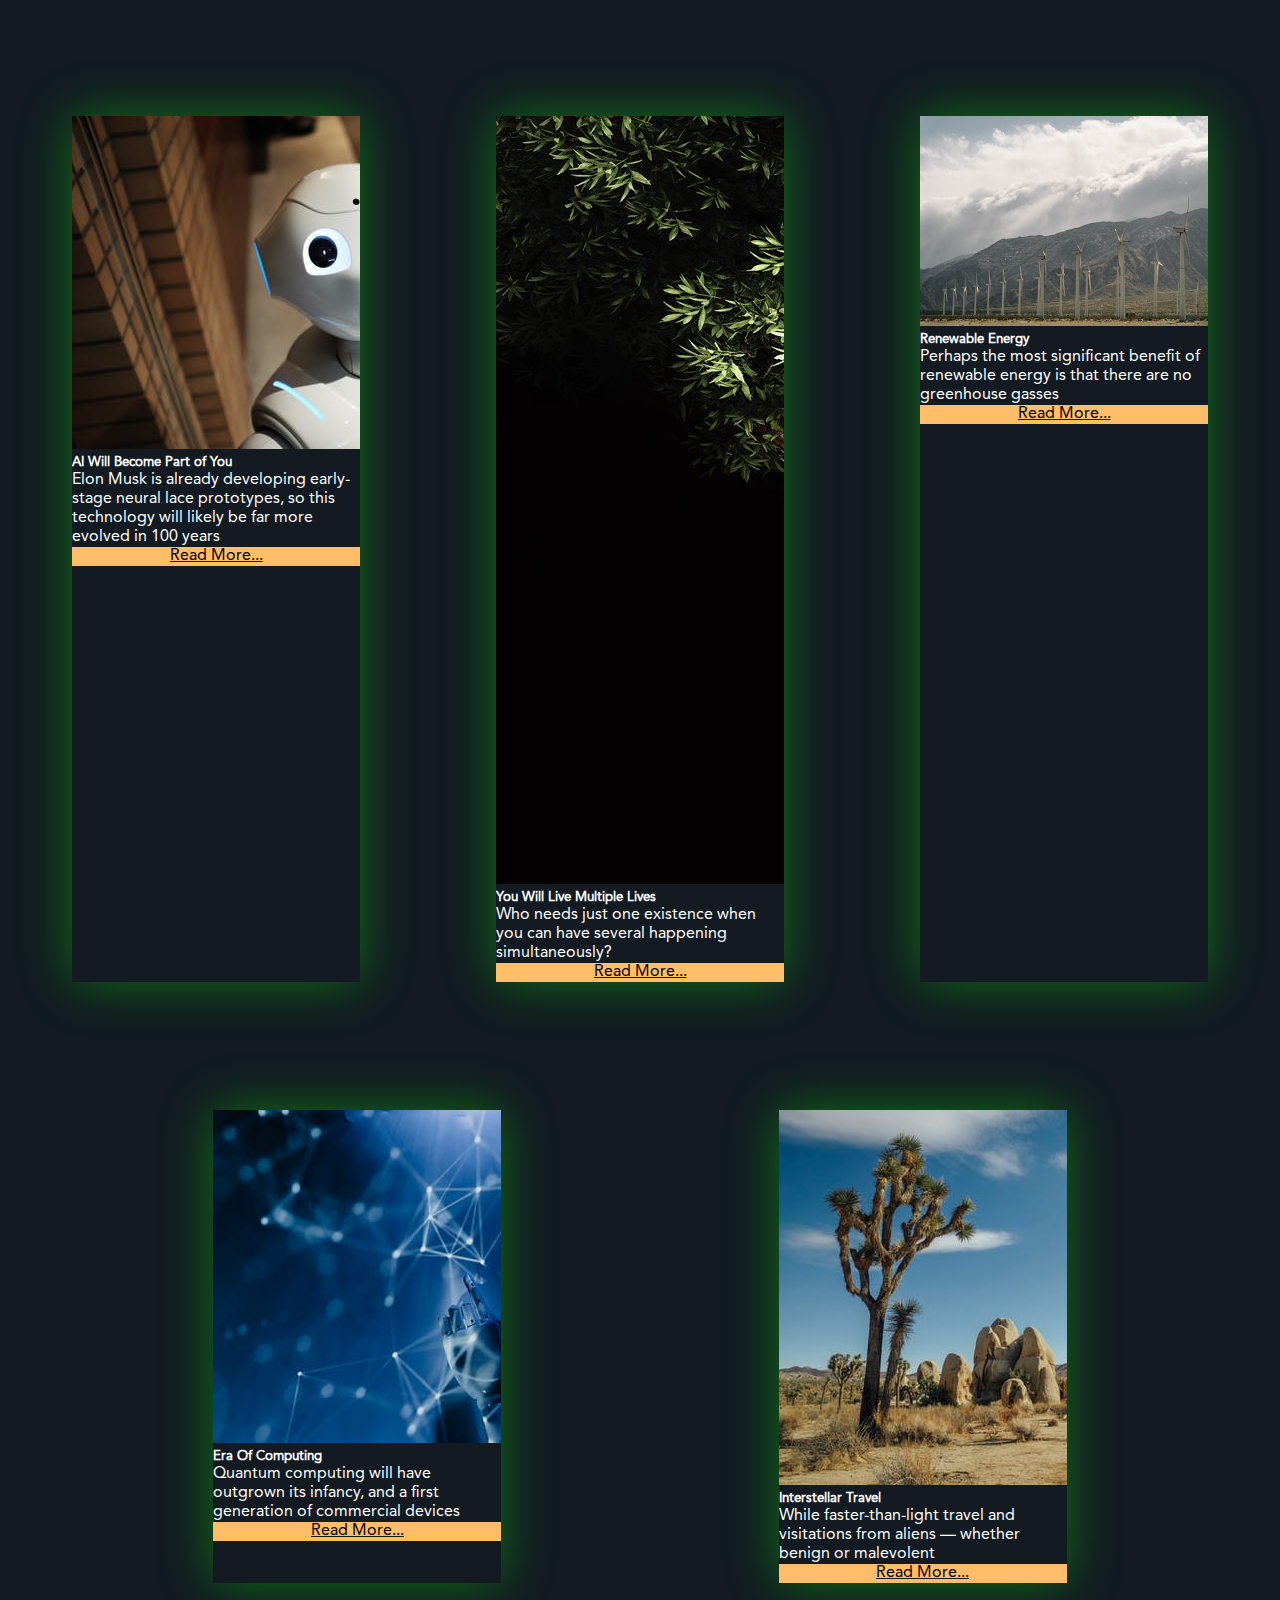
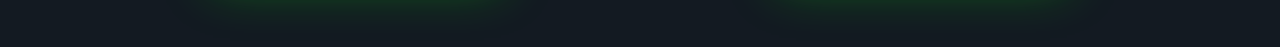
==== commit 441c9bb2: "final commit" ====
--- a/index.html
+++ b/index.html
@@ -28,6 +28,7 @@
             <video autoplay muted loop src="/assets/home.mp4"></video>
             <!-- The header content -->
             <div class="h-100 bg-transparent banner-content">
+                <img class="img-fluid bg-transparent position-absolute" src="/assets/IEEE_whitenobg.png" style="width: 20%; left: 82%;top: 15%;"/>
                 <h1 class="banner-heading display-2">A Century without Carbon Emissions</h1>
                 <h5 class="banner-subheading display-6">Celebrating a 100 years without any Carbon fuels</h5>
             </div>
@@ -36,9 +37,9 @@
             <div class="row justify-content-center align-items-center bg-transparent px-4">
                 <div class="col mx-3 my-3 bg-transparent">
                     <div class="fade-in-left slide-in fade-img">
-                        <audio>
+                        <!-- <audio>
                             <source src="/assets/audio/fade-audio1.mp3">
-                        </audio>
+                        </audio> -->
                         <img id="fade-img-top-1" class="img-fluid top-img"
                             src="https://thehill.com/sites/default/files/ca_carbonemissions_040320istock.jpg"
                             alt="Carbon Emissions" />
@@ -65,9 +66,9 @@
                 </div>
                 <div class="col mx-3 my-3 bg-transparent">
                     <div class="fade-in-right slide-in fade-img">
-                        <audio>
+                        <!-- <audio>
                             <source src="/assets/audio/fade-audio2.mp3">
-                        </audio>
+                        </audio> -->
                         <img class="img-fluid top-img"
                             src="https://cdna.artstation.com/p/assets/images/images/033/244/086/large/jordy-helenklaken-cyberpunk-stx.jpg"
                             alt="Carbon Emissions" />
@@ -80,9 +81,9 @@
 
                 <div class="col mx-3 my-3 bg-transparent">
                     <div class="fade-in-left slide-in fade-img">
-                        <audio>
+                        <!-- <audio>
                             <source src="/assets/audio/fade-audio2.mp3">
-                        </audio>
+                        </audio> -->
                         <img class="img-fluid top-img"
                             src="https://miro.medium.com/max/1400/1*GS0bWmOUsX1RGh_bu1sJ9w.jpeg"
                             alt="Carbon Emissions" />
@@ -101,94 +102,54 @@
             <div class="bg-transparent" style="height: 40vh;"></div>
             <div class="fcontainer">
                 <div class="card item" style="width: 18rem">
-                    <img class="card-img-top" src="/assets/card1.jpeg" alt="Card image cap" />
-                    <div class="card-body">
-                        <h5 class="card-title">Card title</h5>
-                        <p class="card-text">
-                            Some quick example text to build on the card title and make up the
-                            bulk of the card's content.
-                        </p>
-                        <a href="/articles/article1.html" class="btn button"><span>Read More...</span></a>
-                    </div>
+                  <img class="card-img-top" src="../assets/AI.jpeg" alt="Card image cap" />
+                  <div class="card-body">
+                    <h5 class="card-title">AI Will Become Part of You</h5>
+                    <p class="card-text">
+                      Elon Musk is already developing early-stage neural lace prototypes, so this technology will likely be far more evolved in 100 years
+                    </p>
+                    <a href="/articles/article1.html" class="btn button"><span>Read More...</span></a>
+                  </div>
                 </div>
                 <div class="card item" style="width: 18rem">
-                    <img class="card-img-top" src="/assets/card2.jpeg" alt="Card image cap" />
-                    <div class="card-body">
-                        <h5 class="card-title">Card title</h5>
-                        <p class="card-text">
-                            Some quick example text to build on the card title and make up the
-                            bulk of the card's content.
-                        </p>
-                        <a href="/articles/article2.html" class="btn button"><span>Read More...</span></a>
-                    </div>
+                  <img class="card-img-top" src="../assets/card2.jpeg" alt="Card image cap" />
+                  <div class="card-body">
+                    <h5 class="card-title">You Will Live Multiple Lives</h5>
+                    <p class="card-text">
+                      Who needs just one existence when you can have several happening simultaneously?
+                    </p>
+                    <a href="/articles/article2.html" class="btn button"><span>Read More...</span></a>
+                  </div>
                 </div>
                 <div class="card item" style="width: 18rem">
-                    <img class="card-img-top" src="/assets/card3.jpeg" alt="Card image cap" />
-                    <div class="card-body">
-                        <h5 class="card-title">Card title</h5>
-                        <p class="card-text">
-                            Some quick example text to build on the card title and make up the
-                            bulk of the card's content.
-                        </p>
-                        <a href="#" class="btn button"><span>Read More...</span></a>
-                    </div>
+                  <img class="card-img-top" height="210px" src="../assets/card3.jpeg" alt="Card image cap" />
+                  <div class="card-body">
+                    <h5 class="card-title">Renewable Energy</h5>
+                    <p class="card-text">
+                      Perhaps the most significant benefit of renewable energy is that there are no greenhouse gasses
+                    </p>
+                    <a href="/articles/article3.html" class="btn button"><span>Read More...</span></a>
+                  </div>
+                </div>
+                <div class="card item"  style="width: 18rem">
+                  <img class="card-img-top" src="../assets/card4.jpeg" alt="Card image cap" />
+                  <div class="card-body">
+                    <h5 class="card-title">Era Of Computing</h5>
+                    <p class="card-text">
+                      Quantum computing will have outgrown its infancy, and a first generation of commercial devices
+                    </p>
+                    <a href="/articles/article4.html" class="btn button"><span>Read More...</span></a>
+                  </div>
                 </div>
                 <div class="card item" style="width: 18rem">
-                    <img class="card-img-top" src="/assets/card4.jpeg" alt="Card image cap" />
-                    <div class="card-body">
-                        <h5 class="card-title">Card title</h5>
-                        <p class="card-text">
-                            Some quick example text to build on the card title and make up the
-                            bulk of the card's content.
-                        </p>
-                        <a href="#" class="btn button"><span>Read More...</span></a>
-                    </div>
-                </div>
-                <div class="card item" style="width: 18rem">
-                    <img class="card-img-top" src="/assets/card5.jpeg" alt="Card image cap" />
-                    <div class="card-body">
-                        <h5 class="card-title">Card title</h5>
-                        <p class="card-text">
-                            Some quick example text to build on the card title and make up the
-                            bulk of the card's content.
-                        </p>
-                        <a href="#" class="btn button"><span>Read More...</span></a>
-                    </div>
-                </div>
-                <div class="card item" style="width: 18rem">
-                    <img class="card-img-top" src="/assets/card6.jpg" alt="Card image cap" />
-                    <div class="card-body">
-                        <h5 class="card-title">Card title</h5>
-                        <p class="card-text">
-                            Some quick example text to build on the card title and make up the
-                            bulk of the card's content.
-                        </p>
-                        <a href="#" class="btn button"><span>Read More...</span></a>
-                    </div>
-                </div>
-            </div>
-            <div class="fcontainer">
-                <div class="card item" style="width: 18rem">
-                    <img class="card-img-top" src="/assets/card7.jpeg" alt="Card image cap" />
-                    <div class="card-body">
-                        <h5 class="card-title">Card title</h5>
-                        <p class="card-text">
-                            Some quick example text to build on the card title and make up the
-                            bulk of the card's content.
-                        </p>
-                        <a href="#" class="btn button"><span>Read More...</span></a>
-                    </div>
-                </div>
-                <div class="card item" style="width: 18rem">
-                    <img class="card-img-top" src="/assets/card8.jpeg" alt="Card image cap" />
-                    <div class="card-body">
-                        <h5 class="card-title">Card title</h5>
-                        <p class="card-text">
-                            Some quick example text to build on the card title and make up the
-                            bulk of the card's content.
-                        </p>
-                        <a href="#" class="btn button"><span>Read More...</span></a>
-                    </div>
+                  <img class="card-img-top" src="../assets/card5.jpeg" alt="Card image cap" />
+                  <div class="card-body">
+                    <h5 class="card-title">Interstellar Travel</h5>
+                    <p class="card-text">
+                      While faster-than-light travel and visitations from aliens ⁠— whether benign or malevolent
+                    </p>
+                    <a href="/articles/article5.html" class="btn button"><span>Read More...</span></a>
+                  </div>
                 </div>
             </div>
         </div>
--- a/static/css/index.css
+++ b/static/css/index.css
@@ -92,7 +92,8 @@
 }
 
 #base-container {
-	background: url(https://www.munichre.com/topics-online/en/digitalisation/tech-trend-radar-future-technologies-2019/_jcr_content/teaser/teaser16x9.png);
+	/* background: url(https://www.munichre.com/topics-online/en/digitalisation/tech-trend-radar-future-technologies-2019/_jcr_content/teaser/teaser16x9.png); */
+	background: url(/assets/base_container_bg.png);
 	background-repeat: no-repeat;
 	background-attachment: fixed;
 	background-position: center center;
--- a/static/css/fadeIns.css
+++ b/static/css/fadeIns.css
@@ -26,7 +26,7 @@
 .top-img {
 	opacity: 1;
 	z-index: 2;
-	transition: opacity 3s ease-in-out;
+	transition: opacity 1s ease-in-out;
 }
 .bottom-img-left {
 	z-index: -1;
@@ -48,7 +48,7 @@
 
 .fade-text {
 	padding: 2%;
-	border-radius: 5%;
+	border-radius: 10px;
 	background-color: rgba(0, 0, 0, 0.5);
 }
 .fade-text p{
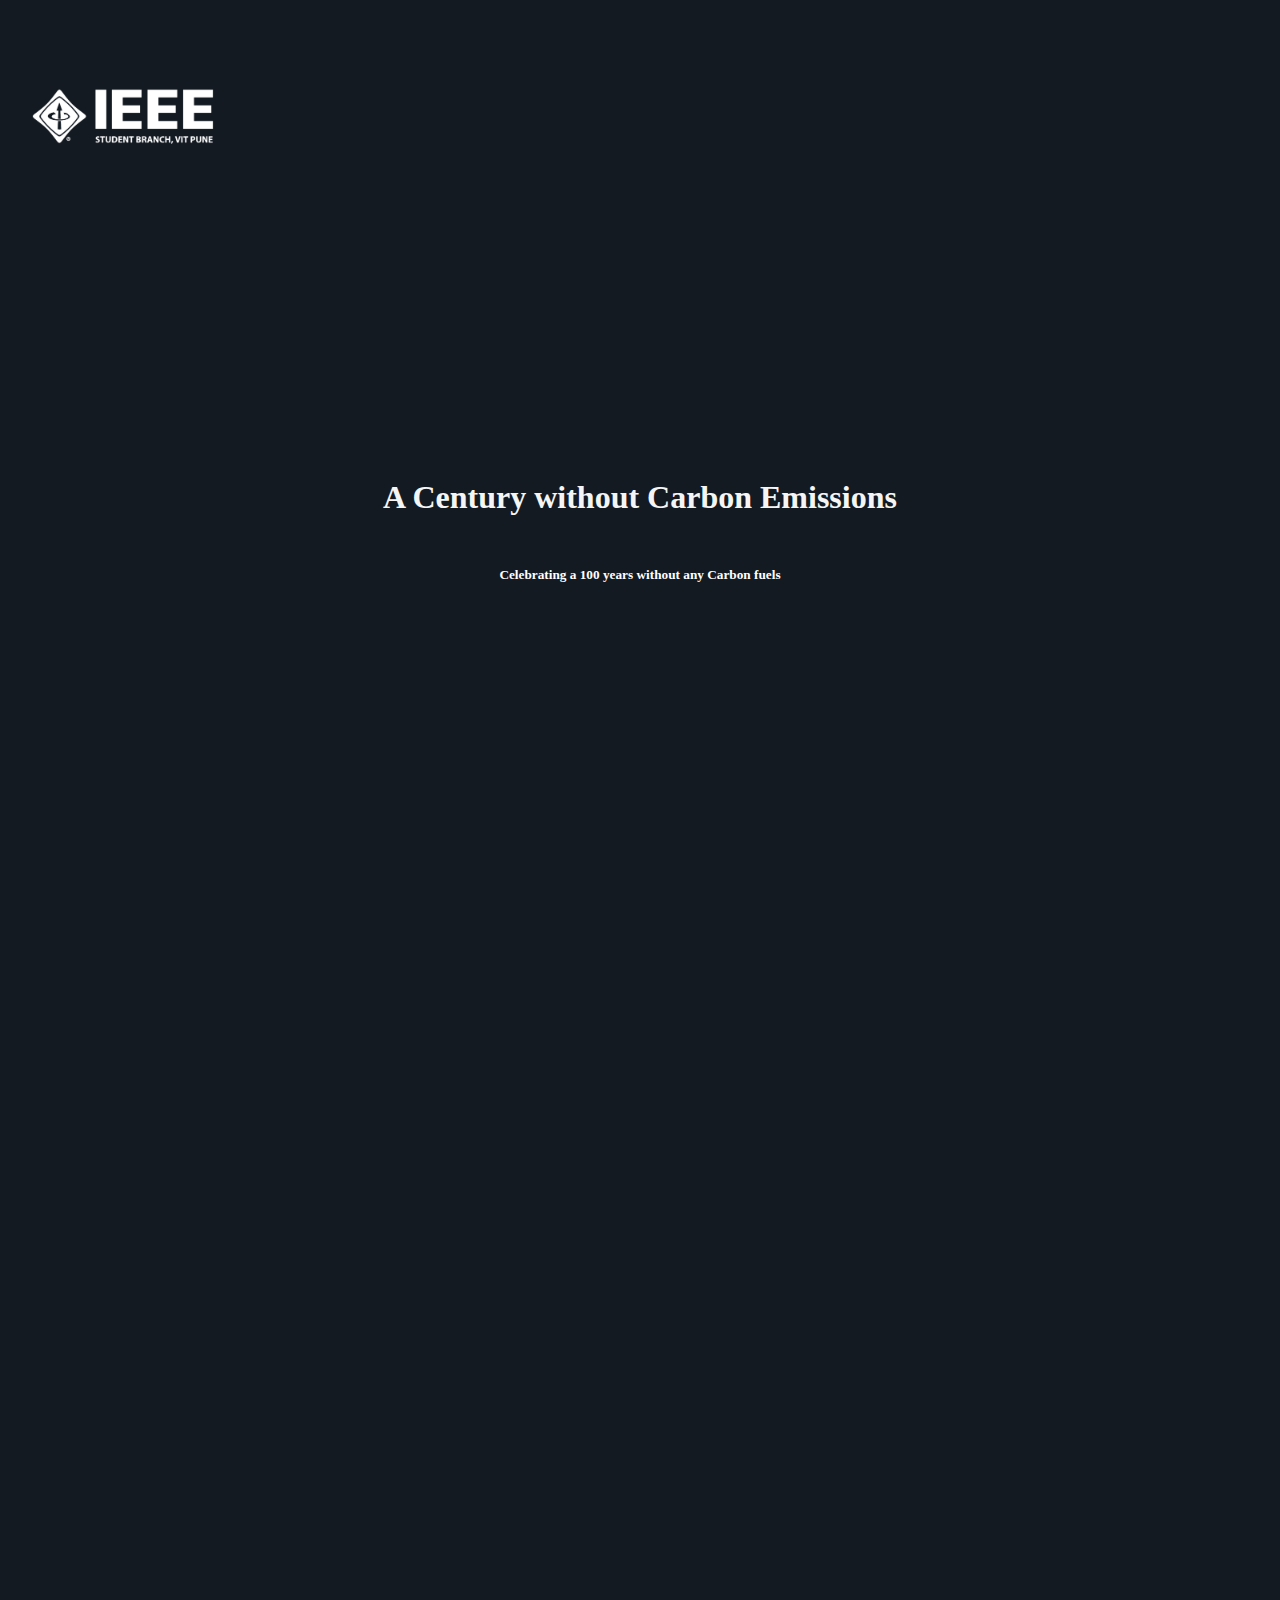
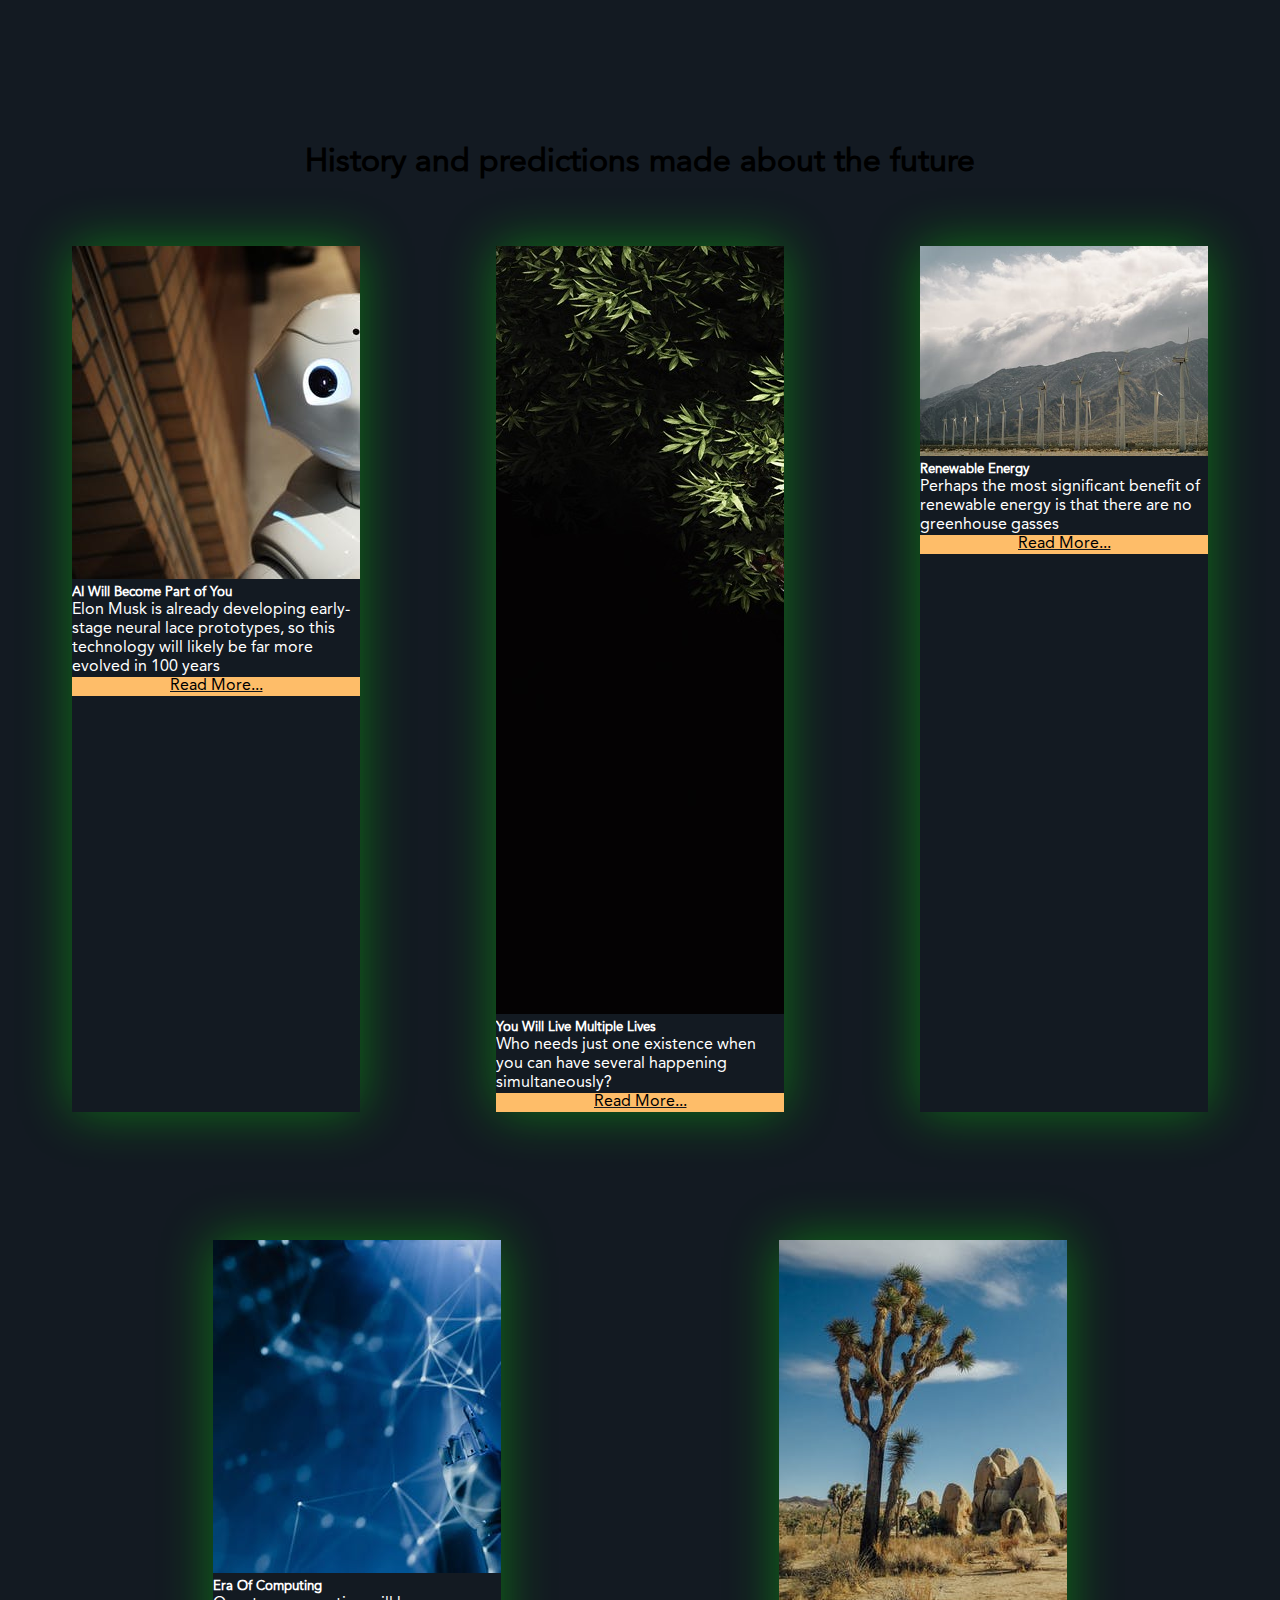
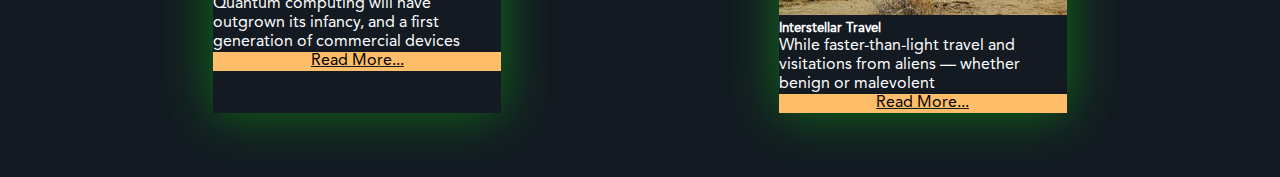
==== commit b28df6f8: "fina changes in font" ====
--- a/index.html
+++ b/index.html
@@ -7,7 +7,7 @@
         <meta name="viewport" content="width=device-width, initial-scale=1.0" />
 
         <!-- Favicon -->
-        <link rel="shortcut icon" href="/assets/favicon.ico" type="image/x-icon">
+        <link rel="shortcut icon" href="./assets/favicon.ico" type="image/x-icon">
 
         <!-- Bootstrap CDN -->
         <link href="https://cdn.jsdelivr.net/npm/bootstrap@5.1.1/dist/css/bootstrap.min.css" rel="stylesheet"
@@ -16,19 +16,19 @@
         <script src="https://cdn.jsdelivr.net/npm/bootstrap@5.1.1/dist/js/bootstrap.bundle.min.js"
             integrity="sha384-/bQdsTh/da6pkI1MST/rWKFNjaCP5gBSY4sEBT38Q/9RBh9AH40zEOg7Hlq2THRZ"
             crossorigin="anonymous"></script>
-        <link rel="stylesheet" href="/static/css/index.css" />
-        <link rel="stylesheet" href="/static/css/cards.css" />
-        <!-- <link rel="stylesheet" href="/static/css/buttonAnimations.css" /> -->
-        <link rel="stylesheet" href="/static/css/fadeIns.css" />
+        <link rel="stylesheet" href="./static/css/index.css" />
+        <link rel="stylesheet" href="./static/css/cards.css" />
+        <!-- <link rel="stylesheet" href="./static/css/buttonAnimations.css" /> -->
+        <link rel="stylesheet" href="./static/css/fadeIns.css" />
         <title>Avenir - Webisite</title>
     </head>
 
     <body>
         <div class="banner">
-            <video autoplay muted loop src="/assets/home.mp4"></video>
+            <video autoplay muted loop src="./assets/home.mp4"></video>
             <!-- The header content -->
             <div class="h-100 bg-transparent banner-content">
-                <img class="img-fluid bg-transparent position-absolute" src="/assets/IEEE_whitenobg.png" style="width: 20%; left: 82%;top: 15%;"/>
+                <img class="img-fluid bg-transparent position-absolute" src="./assets/IEEE_whitenobg.png" style="width: 20%; left: 82%;top: 15%;"/>
                 <h1 class="banner-heading display-2">A Century without Carbon Emissions</h1>
                 <h5 class="banner-subheading display-6">Celebrating a 100 years without any Carbon fuels</h5>
             </div>
@@ -38,12 +38,12 @@
                 <div class="col mx-3 my-3 bg-transparent">
                     <div class="fade-in-left slide-in fade-img">
                         <!-- <audio>
-                            <source src="/assets/audio/fade-audio1.mp3">
+                            <source src="./assets/audio/fade-audio1.mp3">
                         </audio> -->
                         <img id="fade-img-top-1" class="img-fluid top-img"
                             src="https://thehill.com/sites/default/files/ca_carbonemissions_040320istock.jpg"
                             alt="Carbon Emissions" />
-                        <img id="fade-img-bottom-1" class="img-fluid bottom-img-left" src="/assets/grey-green2.jpg"
+                        <img id="fade-img-bottom-1" class="img-fluid bottom-img-left" src="./assets/grey-green2.jpg"
                             alt="Carbon Emissions" />
                     </div>
                 </div>
@@ -101,54 +101,57 @@
             </div>
             <div class="bg-transparent" style="height: 40vh;"></div>
             <div class="fcontainer">
+                <h1 class="text-white mt-4 display-6" style="font-family: 'Avenir';">History and predictions made about the future</h1>
+            </div>
+            <div class="fcontainer">
                 <div class="card item" style="width: 18rem">
-                  <img class="card-img-top" src="../assets/AI.jpeg" alt="Card image cap" />
+                  <img class="card-img-top" src="./assets/AI.jpeg" alt="Card image cap" />
                   <div class="card-body">
                     <h5 class="card-title">AI Will Become Part of You</h5>
                     <p class="card-text">
                       Elon Musk is already developing early-stage neural lace prototypes, so this technology will likely be far more evolved in 100 years
                     </p>
-                    <a href="/articles/article1.html" class="btn button"><span>Read More...</span></a>
+                    <a href="./articles/article1.html" class="btn button"><span>Read More...</span></a>
                   </div>
                 </div>
                 <div class="card item" style="width: 18rem">
-                  <img class="card-img-top" src="../assets/card2.jpeg" alt="Card image cap" />
+                  <img class="card-img-top" src="./assets/card2.jpeg" alt="Card image cap" />
                   <div class="card-body">
                     <h5 class="card-title">You Will Live Multiple Lives</h5>
                     <p class="card-text">
                       Who needs just one existence when you can have several happening simultaneously?
                     </p>
-                    <a href="/articles/article2.html" class="btn button"><span>Read More...</span></a>
+                    <a href="./articles/article2.html" class="btn button"><span>Read More...</span></a>
                   </div>
                 </div>
                 <div class="card item" style="width: 18rem">
-                  <img class="card-img-top" height="210px" src="../assets/card3.jpeg" alt="Card image cap" />
+                  <img class="card-img-top" height="210px" src="./assets/card3.jpeg" alt="Card image cap" />
                   <div class="card-body">
                     <h5 class="card-title">Renewable Energy</h5>
                     <p class="card-text">
                       Perhaps the most significant benefit of renewable energy is that there are no greenhouse gasses
                     </p>
-                    <a href="/articles/article3.html" class="btn button"><span>Read More...</span></a>
+                    <a href="./articles/article3.html" class="btn button"><span>Read More...</span></a>
                   </div>
                 </div>
                 <div class="card item"  style="width: 18rem">
-                  <img class="card-img-top" src="../assets/card4.jpeg" alt="Card image cap" />
+                  <img class="card-img-top" src="./assets/card4.jpeg" alt="Card image cap" />
                   <div class="card-body">
                     <h5 class="card-title">Era Of Computing</h5>
                     <p class="card-text">
                       Quantum computing will have outgrown its infancy, and a first generation of commercial devices
                     </p>
-                    <a href="/articles/article4.html" class="btn button"><span>Read More...</span></a>
+                    <a href="./articles/article4.html" class="btn button"><span>Read More...</span></a>
                   </div>
                 </div>
                 <div class="card item" style="width: 18rem">
-                  <img class="card-img-top" src="../assets/card5.jpeg" alt="Card image cap" />
+                  <img class="card-img-top" src="./assets/card5.jpeg" alt="Card image cap" />
                   <div class="card-body">
                     <h5 class="card-title">Interstellar Travel</h5>
                     <p class="card-text">
                       While faster-than-light travel and visitations from aliens ⁠— whether benign or malevolent
                     </p>
-                    <a href="/articles/article5.html" class="btn button"><span>Read More...</span></a>
+                    <a href="./articles/article5.html" class="btn button"><span>Read More...</span></a>
                   </div>
                 </div>
             </div>
@@ -161,7 +164,7 @@
         crossorigin="anonymous"></script> -->
 
         <!-- Custom JS Scripts for this page -->
-        <script src="/static/js/fadeIns.js"></script>
+        <script src="./static/js/fadeIns.js"></script>
     </body>
 
 </html>--- a/static/css/index.css
+++ b/static/css/index.css
@@ -11,6 +11,9 @@
 	/* background-color:#D8D8D8 ; */
 	background-color: #131a22;
 	overflow-x: hidden;
+}
+html{
+	scroll-behavior: smooth;
 }
 
 @font-face {
@@ -93,7 +96,7 @@
 
 #base-container {
 	/* background: url(https://www.munichre.com/topics-online/en/digitalisation/tech-trend-radar-future-technologies-2019/_jcr_content/teaser/teaser16x9.png); */
-	background: url(/assets/base_container_bg.png);
+	background: url(../../assets/base_container_bg.png);
 	background-repeat: no-repeat;
 	background-attachment: fixed;
 	background-position: center center;
@@ -113,4 +116,14 @@
 .button span {
 	background-color: transparent;
 	color: black;
-}+}
+@media only screen and (max-width: 500px) {
+	p{
+		font-size: small;
+	}
+  }
+@media only screen and (max-width: 400px) {
+	p{
+		font-size: smaller;
+	}
+  }--- a/static/css/fadeIns.css
+++ b/static/css/fadeIns.css
@@ -53,4 +53,22 @@
 }
 .fade-text p{
 	background-color: transparent;
-}+	font-family: 'Avenir';
+	font-size: 1.3rem;
+}
+
+@media only screen and (max-width: 500px) {
+	.fade-text p{
+		background-color: transparent;
+		font-family: 'Avenir';
+		font-size: 1rem;
+	}
+  }
+@media only screen and (max-width: 400px) {
+	.fade-text p{
+		background-color: transparent;
+		font-family: 'Avenir';
+		font-size: 1rem;
+		padding: 3%;
+	}
+  }